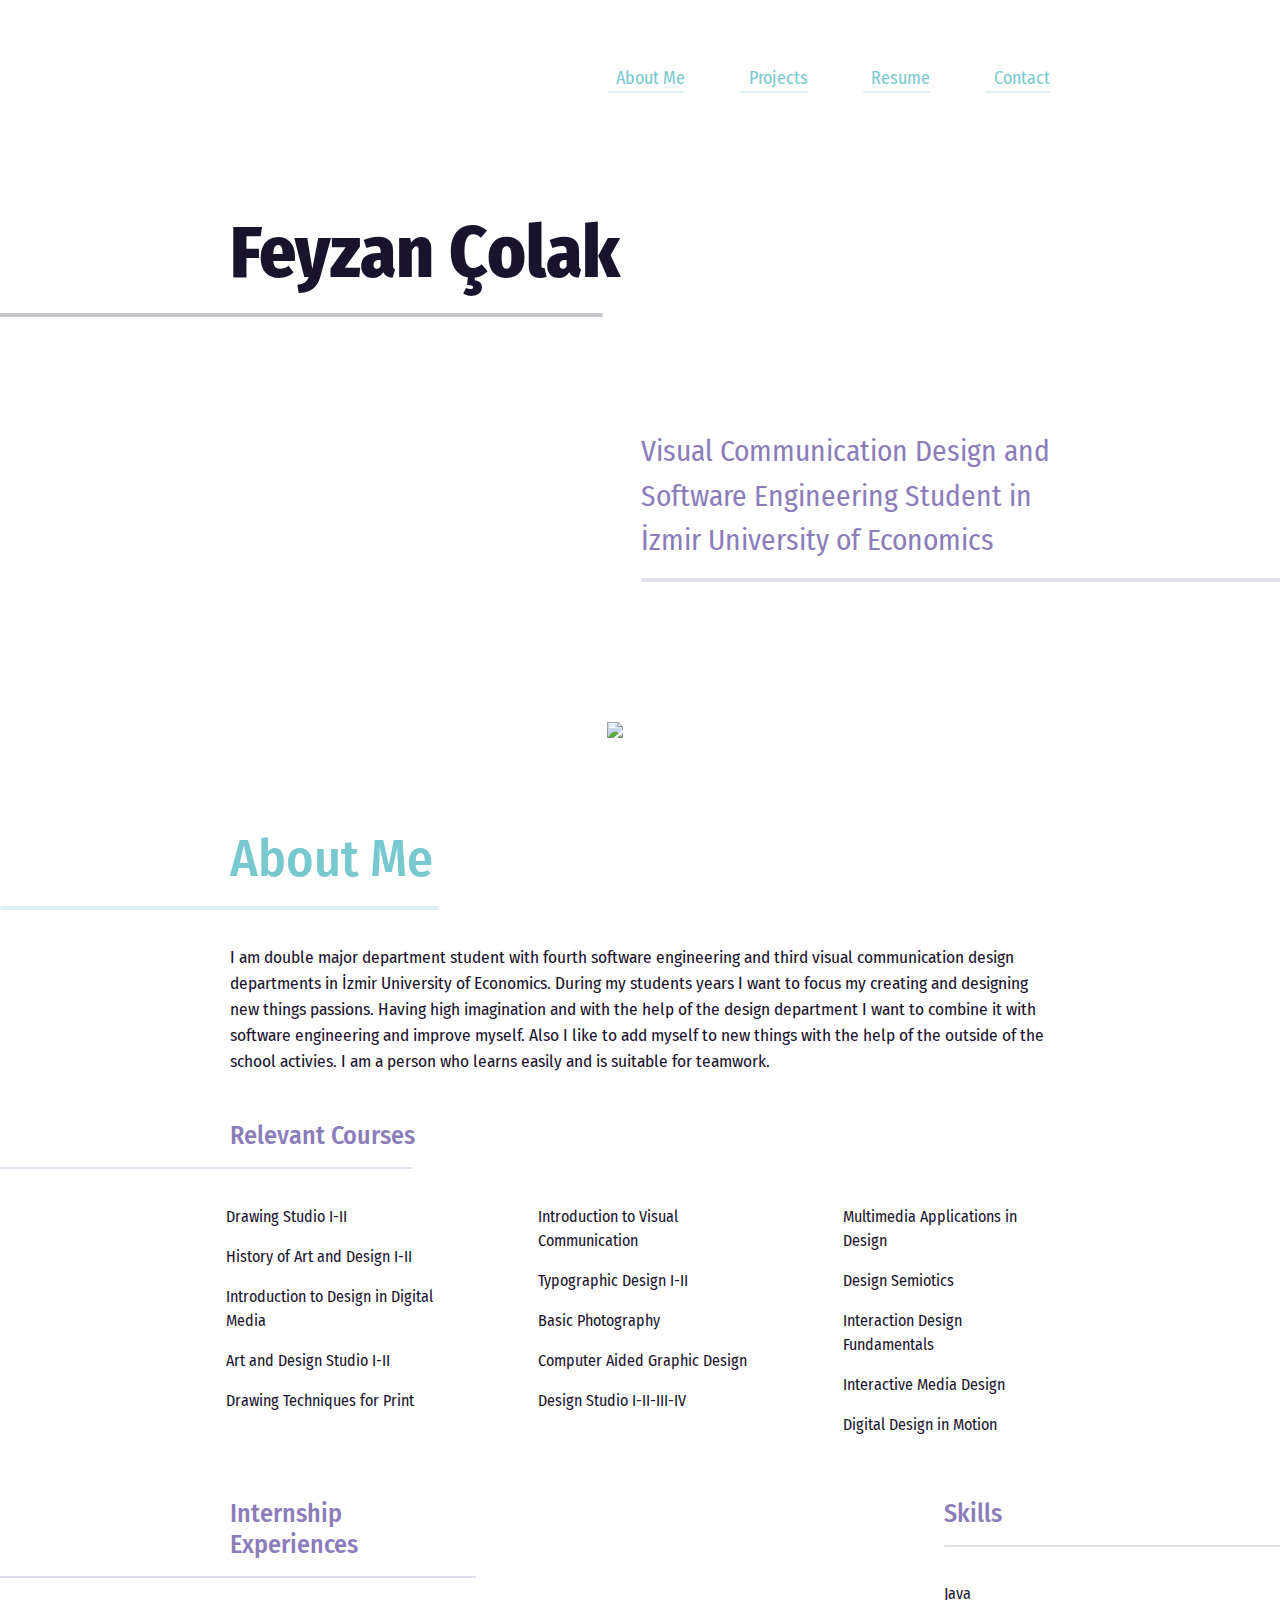
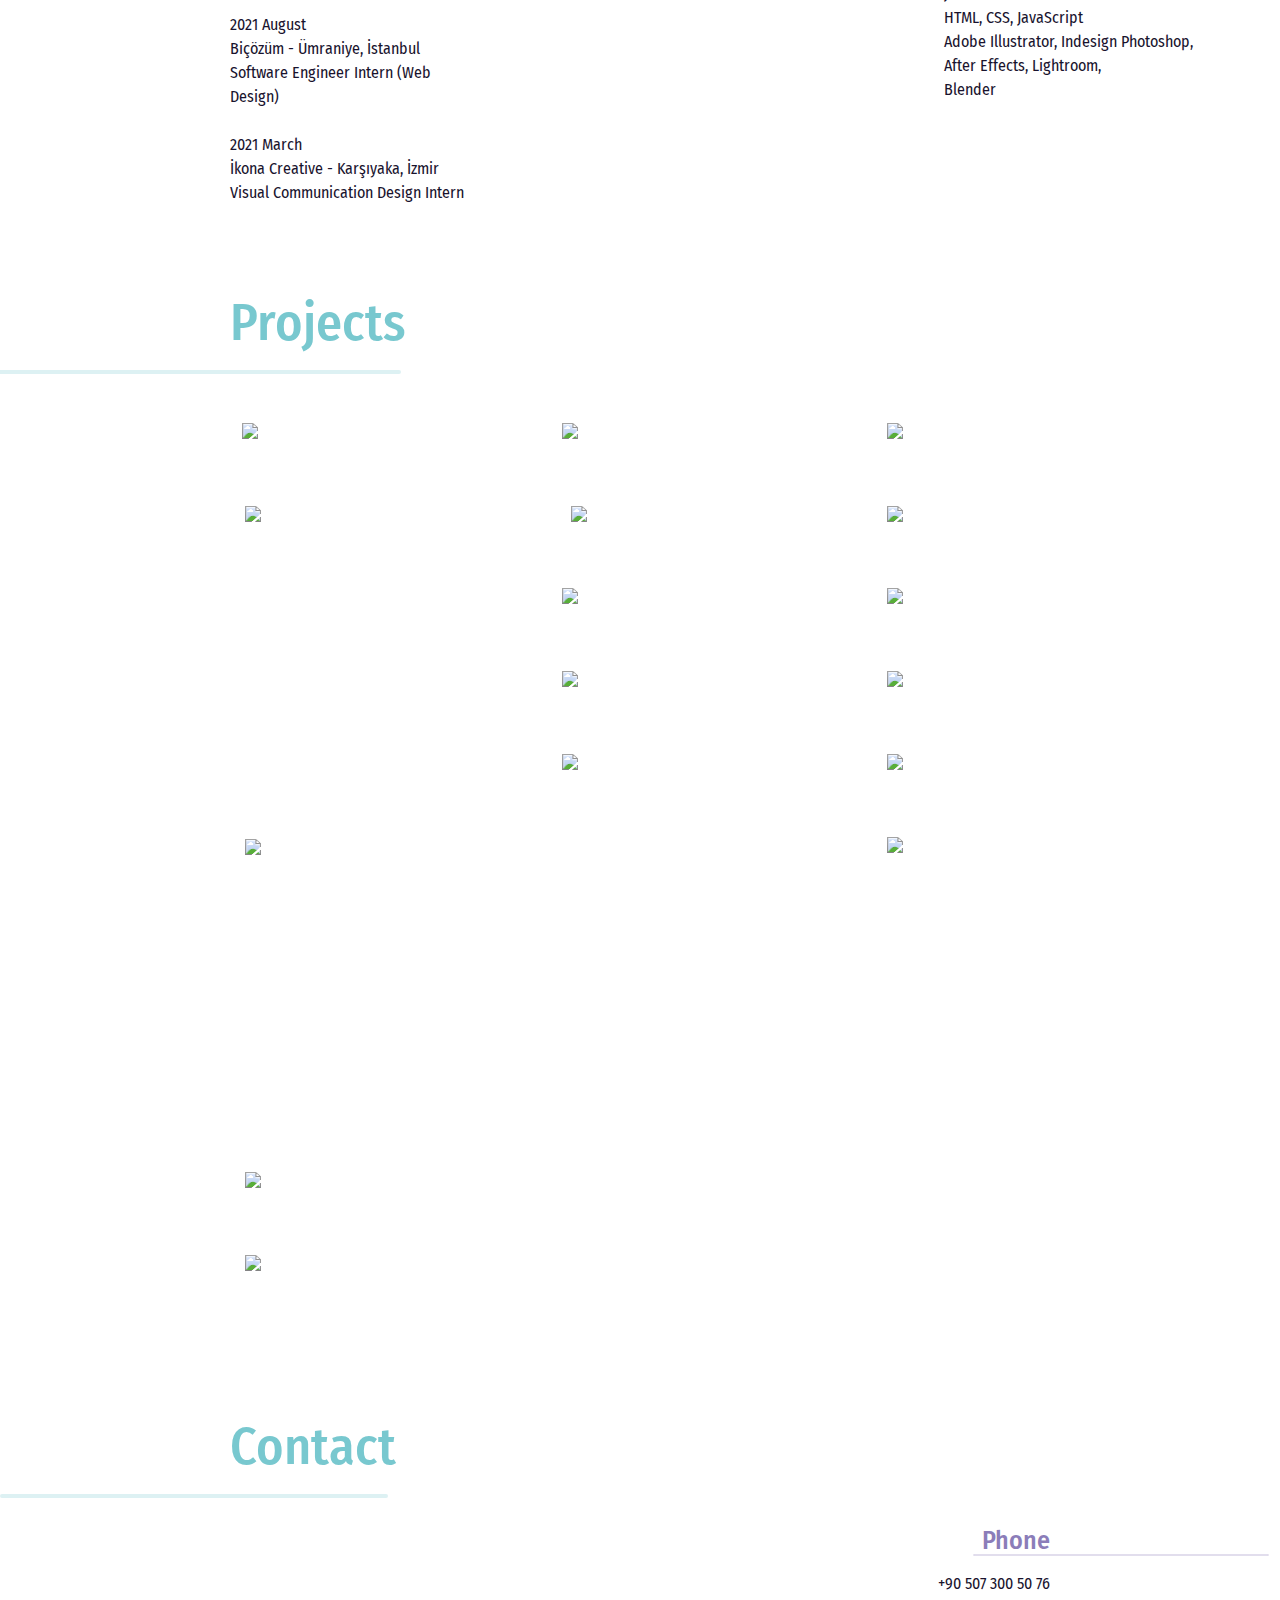
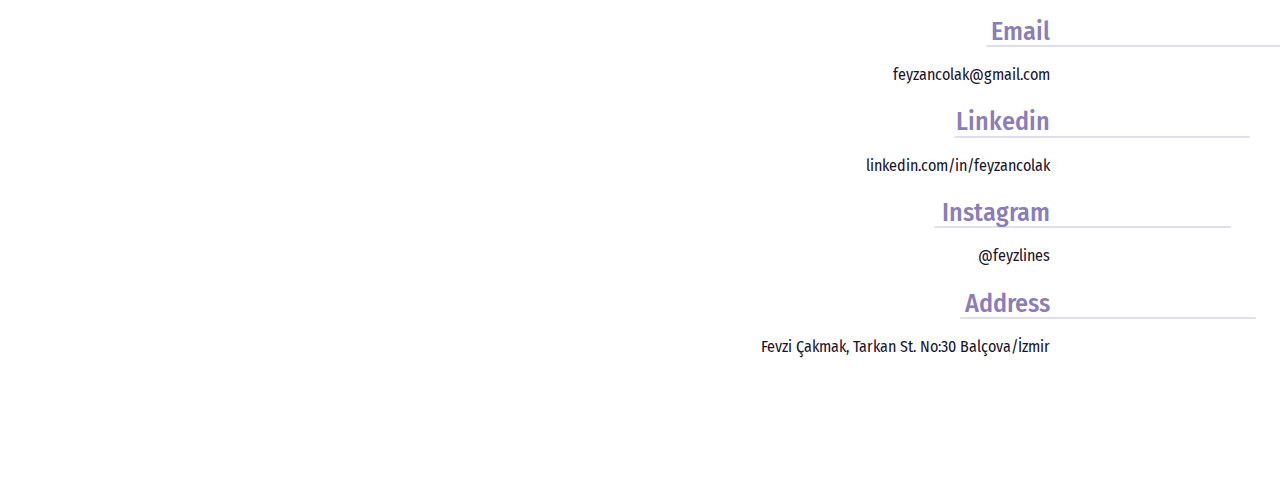
==== index.html @ c969e838 "Add files via upload" ====
<!DOCTYPE html>
<html lang="en">
<head>
    <meta charset="UTF-8">
    <meta http-equiv="X-UA-Compatible" content="IE=edge">
    <meta name="viewport" content="width=device-width, initial-scale=1.0">
    <link rel="preconnect" href="https://fonts.googleapis.com">
    <link rel="preconnect" href="https://fonts.gstatic.com" crossorigin>
    <link href="https://fonts.googleapis.com/css2?family=Fira+Sans+Condensed:wght@300&family=Fira+Sans:wght@400;500;700&display=swap" rel="stylesheet">
    <link rel="stylesheet" href="index.css">
    <script src="index.js"></script>
    <link rel="stylesheet" href="https://cdn.jsdelivr.net/npm/bootstrap@4.0.0/dist/css/bootstrap.min.css" integrity="sha384-Gn5384xqQ1aoWXA+058RXPxPg6fy4IWvTNh0E263XmFcJlSAwiGgFAW/dAiS6JXm" crossorigin="anonymous">
    <link href="https://cdn.jsdelivr.net/npm/bootstrap@5.1.3/dist/css/bootstrap.min.css" rel="stylesheet">
    <script src="https://cdn.jsdelivr.net/npm/bootstrap@5.1.3/dist/js/bootstrap.bundle.min.js"></script>
    <script src="https://code.jquery.com/jquery-3.2.1.slim.min.js" integrity="sha384-KJ3o2DKtIkvYIK3UENzmM7KCkRr/rE9/Qpg6aAZGJwFDMVNA/GpGFF93hXpG5KkN" crossorigin="anonymous"></script>
    <script script src="https://cdn.jsdelivr.net/npm/popper.js@1.12.9/dist/umd/popper.min.js" integrity="sha384-ApNbgh9B+Y1QKtv3Rn7W3mgPxhU9K/ScQsAP7hUibX39j7fakFPskvXusvfa0b4Q" crossorigin="anonymous"></script>
    <script src="https://cdn.jsdelivr.net/npm/bootstrap@4.0.0/dist/js/bootstrap.min.js" integrity="sha384-JZR6Spejh4U02d8jOt6vLEHfe/JQGiRRSQQxSfFWpi1MquVdAyjUar5+76PVCmYl" crossorigin="anonymous"></script>
    <title>Feyzan Çolak</title>
</head>
<body>
    <header>
        <div class="nav-menu" >
            <li>
                <ul class="nav-ul"><a href="#about">About Me <hr class="nav"></a></ul>
                <ul class="nav-ul"><a href="#projects">Projects <hr class="nav"></a></ul>
                <ul class="nav-ul"><a href="resume.html" target="blank">Resume <hr class="nav"></a></ul>
                <ul class="nav-ul"><a href="#contact">Contact <hr class="nav"></a></ul>
            </li>
        </div>
        <div style="padding-top: 16.12vmin;">
            <h2 class="isim">Feyzan Çolak</h2>
            <hr class="name-line">
        </div>
        <div style="float: right; padding-top: 10.75vmin;">
            <p class="yazi">Visual Communication Design and<br>
            Software Engineering Student in <br>
            İzmir University of Economics
            </p>
            <hr class="yazi-line">
        </div>
        <img class="ok"  src="images/ok.png">

    </header>
    <main style="margin-top: 10vmin;">
        <div id="about">
            <div>
                <h2 class="about">About Me</h2>
                <hr class="about-line">
                <p class="about-yazi">I am double major department student with fourth software engineering and third visual communication design departments in İzmir University of Economics. During my students years I want to focus my creating and designing new things passions. Having high imagination and with the help of the design department I want to combine it with software engineering and improve myself. Also I like to add myself to new things with the help of the outside of the school activies. I am a person who learns easily and is suitable for teamwork.</p>
            </div>
            <div style="margin-top: 5vmin;">
                <h3 class="rel">Relevant Courses</h3>
                <hr class="rel-line">
                <div class="rel-ders" style="margin-left: -4vmin;">
                    <div style="margin-right: 5vmin;">
                        
                            <ul class="ders">Drawing Studio I-II</ul>
                            <ul class="ders">History of Art and Design I-II</ul>
                            <ul class="ders">Introduction to Design in Digital Media</ul>
                            <ul class="ders">Art and Design Studio I-II</ul>
                            <ul class="ders">Drawing Techniques for Print</ul>
                        
                    </div>
                    <div style="margin-right: 5vmin;">
                        
                            <ul class="ders">Introduction to Visual Communication</ul>
                            <ul class="ders">Typographic Design I-II</ul>
                            <ul class="ders">Basic Photography</ul>
                            <ul class="ders">Computer Aided Graphic Design</ul>
                            <ul class="ders">Design Studio I-II-III-IV</ul>
                        
                    </div>
                    <div>
                        
                            <ul class="ders">Multimedia Applications in Design</ul>
                            <ul class="ders">Design Semiotics</ul>
                            <ul class="ders">Interaction Design Fundamentals</ul>
                            <ul class="ders">Interactive Media Design</ul>
                            <ul class="ders">Digital Design in Motion</ul>
                    </div>
                </div>
            </div>
            <div style="display: flex; margin-top: 5vmin;">
                <div>
                    <h3 class="intern">Internship Experiences</h3>
                    <hr class="intern-line">
                    <p class="intern-yazi">
                        2021 August<br>
                        Biçözüm - Ümraniye, İstanbul<br>
                        Software Engineer Intern (Web Design)
                        <br><br>
                        2021 March<br>
                        İkona Creative - Karşıyaka, İzmir<br>
                        Visual Communication Design Intern
                        
                    </p>
                </div>
                <div style="margin-left: 52vmin">
                    <h3 class="skill">Skills</h3>
                    <hr class="skill-line">
                    <p class="skill-yazi">
                      Java<br>
                      HTML, CSS, JavaScript<br>
                      Adobe Illustrator, Indesign Photoshop,<br>
                      After Effects, Lightroom,<br>
                      Blender
                    </p>
                </div>
            </div>
        </div>


        <h2 class="proje-baslik">Projects</h2>
        <hr class="proje-line">
        <div id="projects" class="projects">
            
            <div class="proje-column" style="margin-right: 3.125vmin">
                <div class="container mt-3" style="margin-left: -1vw;">
                    <button type="button" style="background-color: transparent; border: 0px transparent; width: 21.35vw; " class="btn btn-transparent" data-bs-toggle="modal" data-bs-target="#myModal">
                         <img src="images/falsecof.png" class="image" style="width: 21.35vw; height: auto; margin-bottom: 4.3vmin;">
                        <div class="middle">
                            <div class="text"><p style="text-decoration: none; color: #19132E;">False Confidence <br> Lyric Video</p></div>
                        </div>
                    </button>
                </div>
                <div class="modal fade" id="myModal">
                    <div class="modal-dialog modal-lg">
                      <div class="modal-content">
                  
                        <!-- Modal Header -->
                        <div class="modal-header" >
                          <h4 class="modal-title  modal-baslik">False Confidence Lyric Video</h4>
                          <button type="button" class="btn-close" data-bs-dismiss="modal"></button>
                        </div>
                  
                        <!-- Modal body -->
                        <div class="modal-body">
                            <video width="770px" controls>
                                <source src="images/falsecon.mp4" type="video/mp4">
                            </video>
                        </div>
                        <div>
                            <p style="margin-left:2.37;" class="modal-yazi">
                                The lyric video of False Confidence from Noah Kahan. The video was created by using <br>Adobe After Effects in the scope of lesson Interactive Media Design.
                            </p>
                        </div>
                  
                  
                      </div>
                    </div>
                </div>

                <div class="container mt-3" style="margin-left: -1vmin;">
                    <button type="button" style="background-color: transparent; border: 0px transparent; width: 21.35vw; " class="btn btn-transparent" data-bs-toggle="modal" data-bs-target="#myModal2">
                         <img src="images/ti.jpg" class="image" style="width: 21.35vw; height: auto; margin-bottom: 4.3vmin;">
                        <div class="middle">
                            <div class="text"><p style="text-decoration: none; color: #19132E;">T&I Website</p></div>
                        </div>
                    </button>
                </div>
                <div class="modal fade" id="myModal2">
                    <div class="modal-dialog modal-lg">
                      <div class="modal-content">
                  
                        <!-- Modal Header -->
                        <div class="modal-header">
                          <h4 class="modal-title modal-baslik">T&I (Translation and Interpretation System) Website</h4>
                          <button type="button" class="btn-close" data-bs-dismiss="modal"></button>
                        </div>
                  
                        <!-- Modal body -->
                        <div class="modal-body" >
                            <div id="carouselExampleIndicators" class="carousel slide" data-ride="carousel">
                                <ol class="carousel-indicators">
                                  <li data-target="#carouselExampleIndicators" data-slide-to="0" class="active"></li>
                                  <li data-target="#carouselExampleIndicators" data-slide-to="1"></li>
                                  <li data-target="#carouselExampleIndicators" data-slide-to="2"></li>
                                </ol>
                                <div class="carousel-inner">
                                  <div class="carousel-item active">
                                    <img class="d-block w-100" src="images/ti.jpg" alt="First slide">
                                  </div>
                                  <div class="carousel-item">
                                    <img class="d-block w-100" src="images/join ekranı.png" alt="Second slide">
                                  </div>
                                  <div class="carousel-item">
                                    <img class="d-block w-100" src="images/login ekranı.png" alt="Third slide">
                                  </div>
                                </div>
                                <a class="carousel-control-prev" href="#carouselExampleIndicators" role="button" data-slide="prev">
                                  <span class="carousel-control-prev-icon" aria-hidden="true"></span>
                                  <span class="sr-only">Previous</span>
                                </a>
                                <a class="carousel-control-next" href="#carouselExampleIndicators" role="button" data-slide="next">
                                  <span class="carousel-control-next-icon" aria-hidden="true"></span>
                                  <span class="sr-only">Next</span>
                                </a>
                            </div>
                            <div style=" margin-left: 0.26vmin; margin-top: 1.6vmin;">
                                <p  class="modal-yazi">
                                    This is a website for translation and interpretation system T&I. This website is created by<br> using HTML, CSS and Javascript in the scope of engineering project. Illustrations and <br>design were created in Adobe Illustator beforehand. 
                                    You can go to website by clicking the url: <a target="blank" href="https://feyzancolak99.github.io/t-i/">https://feyzancolak99.github.io/t-i/</a>
                                </p>
                            </div>
                        </div>
                        
                  
                  
                      </div>
                    </div>
                </div>

                <div class="container mt-3" style="margin-left: -1vmin;">
                    <button type="button" style="background-color: transparent; border: 0px transparent; width: 21.35vw; height: 63.11vh;" class="btn btn-transparent" data-bs-toggle="modal" data-bs-target="#myModal3">
                        <img src="images/draw1 final.jpg" class="image" style="width: 21.35vw; height: auto; margin-bottom: 4.3vmin;">
                        <div class="middle">
                            <div class="text"><p style="text-decoration: none; color: #19132E;">FeyzLines</p></div>
                        </div>
                    </button>
                </div>
                <!-- The Modal -->
                <div class="modal fade" id="myModal3">
                    <div class="modal-dialog modal-lg">
                        <div class="modal-content">
  
                        <!-- Modal Header -->
                        <div class="modal-header">
                            <h4 class="modal-title modal-baslik">My Personal Drawings</h4>
                            <button type="button" class="btn-close" data-bs-dismiss="modal"></button>
                        </div>
  
                        <!-- Modal body -->
                        <div class="modal-body" >
                            <div id="carouselExampleIndicators2" class="carousel slide" data-ride="carousel">
                                <ol class="carousel-indicators">
                                  <li data-target="#carouselExampleIndicators2" data-slide-to="0" class="active"></li>
                                  <li data-target="#carouselExampleIndicators2" data-slide-to="1"></li>
                                  <li data-target="#carouselExampleIndicators2" data-slide-to="2"></li>
                                  <li data-target="#carouselExampleIndicators2" data-slide-to="3"></li>
                                  <li data-target="#carouselExampleIndicators2" data-slide-to="4"></li>
                                  <li data-target="#carouselExampleIndicators2" data-slide-to="5"></li>
                                  <li data-target="#carouselExampleIndicators2" data-slide-to="6"></li>
                                  <li data-target="#carouselExampleIndicators2" data-slide-to="7"></li>
                                  <li data-target="#carouselExampleIndicators2" data-slide-to="8"></li>
                                  <li data-target="#carouselExampleIndicators2" data-slide-to="9"></li>
                                  <li data-target="#carouselExampleIndicators2" data-slide-to="10"></li>
                                  <li data-target="#carouselExampleIndicators2" data-slide-to="11"></li>
                                  <li data-target="#carouselExampleIndicators2" data-slide-to="12"></li>
                                  <li data-target="#carouselExampleIndicators2" data-slide-to="13"></li>
                                  <li data-target="#carouselExampleIndicators2" data-slide-to="14"></li>
                                </ol>
                                <div class="carousel-inner">
                                  <div class="carousel-item active">
                                    <img class="d-block w-100" src="images/feyzlines/draw1 final.jpg" alt="First slide">
                                  </div>
                                  <div class="carousel-item">
                                    <img class="d-block w-100" src="images/feyzlines/draw3.jpg" alt="Second slide">
                                  </div>
                                  <div class="carousel-item">
                                    <img class="d-block w-100" src="images/feyzlines/draw4.jpg" alt="Third slide">
                                  </div>
                                  <div class="carousel-item">
                                    <img class="d-block w-100" src="images/feyzlines/draw5.jpg" alt="Third slide">
                                  </div>
                                  <div class="carousel-item">
                                    <img class="d-block w-100" src="images/feyzlines/draw7.jpg" alt="Third slide">
                                  </div>
                                  <div class="carousel-item">
                                    <img class="d-block w-100" src="images/feyzlines/draw8.jpg" alt="Third slide">
                                  </div>
                                  <div class="carousel-item">
                                    <img class="d-block w-100" src="imagesfeyzlines//draw9.jpg" alt="Third slide">
                                  </div>
                                  <div class="carousel-item">
                                    <img class="d-block w-100" src="images/feyzlines/draw10 2.jpg" alt="Third slide">
                                  </div>
                                  <div class="carousel-item">
                                    <img class="d-block w-100" src="images/feyzlines/draw11 with lines.jpg" alt="Third slide">
                                  </div>
                                  <div class="carousel-item">
                                    <img class="d-block w-100" src="images/feyzlines/draw13.jpg" alt="Third slide">
                                  </div>
                                  <div class="carousel-item">
                                    <img class="d-block w-100" src="images/feyzlines/draw14.jpg" alt="Third slide">
                                  </div>
                                  <div class="carousel-item">
                                    <img class="d-block w-100" src="images/feyzlines/draw16 without lines.jpg" alt="Third slide">
                                  </div>
                                  <div class="carousel-item">
                                    <img class="d-block w-100" src="images/feyzlines/draw18 without lines.jpg" alt="Third slide">
                                  </div>
                                  <div class="carousel-item">
                                    <img class="d-block w-100" src="images/feyzlines/draw19.jpg" alt="Third slide">
                                  </div>
                                  <div class="carousel-item">
                                    <img class="d-block w-100" src="images/feyzlines/draw20.jpg" alt="Third slide">
                                  </div>
                                </div>
                                <a class="carousel-control-prev" href="#carouselExampleIndicators2" role="button" data-slide="prev">
                                  <span class="carousel-control-prev-icon" aria-hidden="true"></span>
                                  <span class="sr-only">Previous</span>
                                </a>
                                <a class="carousel-control-next" href="#carouselExampleIndicators2" role="button" data-slide="next">
                                  <span class="carousel-control-next-icon" aria-hidden="true"></span>
                                  <span class="sr-only">Next</span>
                                </a>
                            </div>
                            <div style="margin-left: 0.25vmin; margin-top:1.6vmin;" >
                                <p class="modal-yazi">Personal drawings that were shared on the instagram account <a href="https://www.instagram.com/feyzlines/" target="blank"> @feyzlines</a><br></p>
                            </div>
                        </div>
                    </div>
                </div>
                </div>

                <div class="container mt-3" style="margin-left: -1vmin;">
                    <button type="button" style="background-color: transparent; border: 0px transparent; width: 21.35vw; " class="btn btn-transparent" data-bs-toggle="modal" data-bs-target="#myModal4">
                         <img src="images/kedülerim.png" class="image" style="width: 21.35vw; height: auto; margin-bottom: 4.3vmin;">
                        <div class="middle">
                            <div class="text"><p style="text-decoration: none; color: #19132E;">Adventures of <br> Cats</p></div>
                        </div>
                    </button>
                </div>
                <div class="modal fade" id="myModal4">
                    <div class="modal-dialog modal-lg">
                      <div class="modal-content">
                  
                        <!-- Modal Header -->
                        <div class="modal-header" >
                          <h4 class="modal-title  modal-baslik">Adventures of Cats</h4>
                          <button type="button" class="btn-close" data-bs-dismiss="modal"></button>
                        </div>
                  
                        <!-- Modal body -->
                        <div class="modal-body">
                            <video width="770px" controls>
                                <source src="images/adventures.mp4" type="video/mp4">
                            </video>
                        </div>
                        <div>
                            <p style="margin-left: 1.15vmin;" class="modal-yazi">
                                This is a video that describes the adventures of my cats. The video was made by using <br>Adobe After Effects in the scope of lesson Multimedia Applications in Design.
                                Green screen <br>applicatios were used while creating this video.
                            </p>
                        </div>
                  
                  
                      </div>
                    </div>
                </div>
                <div class="container mt-3" style="margin-left: -1vmin;">
                    <button type="button" style="background-color: transparent; border: 0px transparent; width: 21.35px; " class="btn btn-transparent" data-bs-toggle="modal" data-bs-target="#myModal5">
                         <img src="images/diaryof.jpg" class="image" style="width: 21.35vw; height: auto; margin-bottom: 4.3vmin;">
                        <div class="middle">
                            <div class="text"><p style="text-decoration: none; color: #19132E;">Diary of a Madman <br> Book Cover</p></div>
                        </div>
                    </button>
                </div>
                <div class="modal fade" id="myModal5">
                    <div class="modal-dialog modal-lg">
                      <div class="modal-content">
                  
                        <!-- Modal Header -->
                        <div class="modal-header" >
                          <h4 class="modal-title  modal-baslik">Diary of a Madman Book Cover</h4>
                          <button type="button" class="btn-close" data-bs-dismiss="modal"></button>
                        </div>
                  
                        <!-- Modal body -->
                        <div class="modal-body">
                            <img src="images/diaryof.jpg" style="width: 40.1vw;"> 
                        </div>
                        <div>
                            <p style="margin-left: 1.15vmin;" class="modal-yazi">
                                The book cover of a Diary of a Madman by Nikolay Gogol. Illustrations were made with using<br> Adobe Illustrator. Book cover project was made in the scope of Design Studio I.
                            </p>
                        </div>
                  
                  
                      </div>
                    </div>
                </div>
            </div>
            <div class="proje-column" style="margin-right: 3.125vmin">
                <div class="container mt-3" style="margin-left: -1vmin;">
                    <button type="button" style="background-color: transparent; border: 0px transparent; width: 21.35vw; " class="btn btn-transparent" data-bs-toggle="modal" data-bs-target="#myModal6">
                         <img src="images/arka.png" class="image" style="width: 21.35vw; height: auto; margin-bottom: 4.3vmin;">
                        <div class="middle">
                            <div class="text"><p style="text-decoration: none; color: #19132E;">Healthy Desserts <br> Brochure</p></div>
                        </div>
                    </button>
                </div>
                <div class="modal fade" id="myModal6">
                    <div class="modal-dialog modal-lg">
                      <div class="modal-content">
                  
                        <!-- Modal Header -->
                        <div class="modal-header">
                          <h4 class="modal-title modal-baslik">Healthy Desserts Brochure</h4>
                          <button type="button" class="btn-close" data-bs-dismiss="modal"></button>
                        </div>
                  
                        <!-- Modal body -->
                        <div class="modal-body" >
                            <div id="carouselExampleIndicators3" class="carousel slide" data-ride="carousel">
                                <ol class="carousel-indicators">
                                  <li data-target="#carouselExampleIndicators3" data-slide-to="0" class="active"></li>
                                  <li data-target="#carouselExampleIndicators3" data-slide-to="1"></li>
                                </ol>
                                <div class="carousel-inner">
                                  <div class="carousel-item active">
                                    <img class="d-block w-100" src="images/arka.png" alt="First slide">
                                  </div>
                                  <div class="carousel-item">
                                    <img class="d-block w-100" src="images/iç.png" alt="Second slide">
                                  </div>
                                </div>
                                <a class="carousel-control-prev" href="#carouselExampleIndicators3" role="button" data-slide="prev">
                                  <span class="carousel-control-prev-icon" aria-hidden="true"></span>
                                  <span class="sr-only">Previous</span>
                                </a>
                                <a class="carousel-control-next" href="#carouselExampleIndicators3" role="button" data-slide="next">
                                  <span class="carousel-control-next-icon" aria-hidden="true"></span>
                                  <span class="sr-only">Next</span>
                                </a>
                            </div>
                            <div style=" margin-left: 0.126vmin; margin-top: 1.6vmin;">
                                <p  class="modal-yazi">
                                    This is a website for translation and interpretation system T&I. This website is created by<br> using HTML, CSS and Javascript in the scope of engineering project. Illustrations and <br>design were created in Adobe Illustator beforehand. 
                                </p>
                            </div>
                        </div>
                      </div>
                    </div>
                </div>

                <div class="container mt-3" style="margin-left: -1vimn;">
                    <button type="button" style="background-color: transparent; border: 0px transparent; width: 21.35vw; " class="btn btn-transparent" data-bs-toggle="modal" data-bs-target="#myModal7">
                         <img src="images/tazeden.png" class="image" style="width: 21.35vw; height: auto; margin-bottom: 4.3vmin;">
                        <div class="middle">
                            <div class="text"><p style="text-decoration: none; color: #19132E;">Tazeden <br> Logo and Product <br> Design</p></div>
                        </div>
                    </button>
                </div>
                <div class="modal fade" id="myModal7">
                    <div class="modal-dialog modal-lg">
                      <div class="modal-content">
                  
                        <!-- Modal Header -->
                        <div class="modal-header">
                          <h4 class="modal-title modal-baslik">Tazeden Logo and Package Design</h4>
                          <button type="button" class="btn-close" data-bs-dismiss="modal"></button>
                        </div>
                  
                        <!-- Modal body -->
                        <div class="modal-body" >
                            <div id="carouselExampleIndicators4" class="carousel slide" data-ride="carousel">
                                <ol class="carousel-indicators">
                                  <li data-target="#carouselExampleIndicators4" data-slide-to="0" class="active"></li>
                                  <li data-target="#carouselExampleIndicators4" data-slide-to="1"></li>
                                  <li data-target="#carouselExampleIndicators4" data-slide-to="2"></li>
                                  <li data-target="#carouselExampleIndicators4" data-slide-to="3"></li>
                                  <li data-target="#carouselExampleIndicators4" data-slide-to="4"></li>
                                  <li data-target="#carouselExampleIndicators4" data-slide-to="5"></li>
                                  <li data-target="#carouselExampleIndicators4" data-slide-to="6"></li>
                                  <li data-target="#carouselExampleIndicators4" data-slide-to="7"></li>
                                  <li data-target="#carouselExampleIndicators4" data-slide-to="8"></li>
                                </ol>
                                <div class="carousel-inner">
                                  <div class="carousel-item active">
                                    <img class="d-block w-100" src="images/tazeden.png" alt="First slide">
                                  </div>
                                  <div class="carousel-item">
                                    <img class="d-block w-100" src="images/bal1.png" alt="Second slide">
                                  </div>
                                  <div class="carousel-item">
                                    <img class="d-block w-100" src="images/bal2.png" alt="Second slide">
                                  </div>
                                  <div class="carousel-item">
                                    <img class="d-block w-100" src="images/recel1.png" alt="Second slide">
                                  </div>
                                  <div class="carousel-item">
                                    <img class="d-block w-100" src="images/recel2.png" alt="Second slide">
                                  </div>
                                  <div class="carousel-item">
                                    <img class="d-block w-100" src="images/recel3.png" alt="Second slide">
                                  </div>
                                  <div class="carousel-item">
                                    <img class="d-block w-100" src="images/recel4.png" alt="Second slide">
                                  </div>
                                  <div class="carousel-item">
                                    <img class="d-block w-100" src="images/recel5.png" alt="Second slide">
                                  </div>
                                  <div class="carousel-item">
                                    <img class="d-block w-100" src="images/recel6.png" alt="Second slide">
                                  </div>
                                </div>
                                <a class="carousel-control-prev" href="#carouselExampleIndicators4" role="button" data-slide="prev">
                                  <span class="carousel-control-prev-icon" aria-hidden="true"></span>
                                  <span class="sr-only">Previous</span>
                                </a>
                                <a class="carousel-control-next" href="#carouselExampleIndicators4" role="button" data-slide="next">
                                  <span class="carousel-control-next-icon" aria-hidden="true"></span>
                                  <span class="sr-only">Next</span>
                                </a>
                            </div>
                            <div style=" margin-left: 0.126vmin; margin-top: 1.6vmin;">
                                <p  class="modal-yazi">
                                    Tazeden is a brand that sells natural products like honey, jam and olive oil. For this project <br>new logo and packages for Tazeden were designed in the scope of Design Studio II. 
                                </p>
                            </div>
                        </div>
                      </div>
                    </div>
                </div>

                <div class="container mt-3" style="margin-left: -1vmin;">
                    <button type="button" style="background-color: transparent; border: 0px transparent; width: 21.35vw; " class="btn btn-transparent" data-bs-toggle="modal" data-bs-target="#myModal8">
                         <img src="images/kediler yoldadır.png" class="image" style="width: 21.35vw; height: auto; margin-bottom: 4.3vmin;">
                        <div class="middle">
                            <div class="text"><p style="text-decoration: none; color: #19132E;">Cats on the Way <br> Video</p></div>
                        </div>
                    </button>
                </div>
                <div class="modal fade" id="myModal8">
                    <div class="modal-dialog modal-lg">
                      <div class="modal-content">
                  
                        <!-- Modal Header -->
                        <div class="modal-header" >
                          <h4 class="modal-title  modal-baslik">Cats on the Way Video</h4>
                          <button type="button" class="btn-close" data-bs-dismiss="modal"></button>
                        </div>
                  
                        <!-- Modal body -->
                        <div class="modal-body">
                            <video width="770px" controls>
                                <source src="images/yoldakedüler.mp4" type="video/mp4">
                            </video>
                        </div>
                        <div>
                            <p style="margin-left: 1.15vmin;" class="modal-yazi">
                                The video was created by using Adobe After Effects in the scope of lesson Multimedia Applications in Design.
                            </p>
                        </div>
                      </div>
                    </div>
                </div>
                
                <div class="container mt-3" style="margin-left: -1vmin;">
                    <button type="button" style="background-color: transparent; border: 0px transparent; width: 21.35vw; " class="btn btn-transparent" data-bs-toggle="modal" data-bs-target="#myModal9">
                         <img src="images/downbylaw-8.png" class="image" style="width: 21.35vw; height: auto; margin-bottom: 4.3vmin;">
                        <div class="middle">
                            <div class="text"><p style="text-decoration: none; color: #19132E;">Down By Law <br> Movie Poster</p></div>
                        </div>
                    </button>
                </div>
                <div class="modal fade" id="myModal9">
                    <div class="modal-dialog modal-lg">
                      <div class="modal-content">
                  
                        <!-- Modal Header -->
                        <div class="modal-header" >
                          <h4 class="modal-title  modal-baslik">Down By Law Movie Poster</h4>
                          <button type="button" class="btn-close" data-bs-dismiss="modal"></button>
                        </div>
                  
                        <!-- Modal body -->
                        <div class="modal-body">
                            <img src="images/downbylaw-8.png" style="width: 40.1vw; height: auto;">
                        </div>
                        <div>
                            <p style="margin-left: 1.15vmin;" class="modal-yazi">
                                The movie poster of Down By Law by Jim Jarmusch. The poster was created with using Adobe Illustrator in the scope of Design Studio II.
                            </p>
                        </div>
                      </div>
                    </div>
                </div>

                <div class="container mt-3" style="margin-left: -1vmin;">
                    <button type="button" style="background-color: transparent; border: 0px transparent; width: 21.35vw; " class="btn btn-transparent" data-bs-toggle="modal" data-bs-target="#myModal10">
                         <img src="images/cat-dikey-poster.jpg" class="image" style="width: 21.35vw; height: auto; margin-bottom: 4.3vmin;">
                        <div class="middle">
                            <div class="text"><p style="text-decoration: none; color: #19132E;">Cat Poster</p></div>
                        </div>
                    </button>
                </div>
                <div class="modal fade" id="myModal10">
                    <div class="modal-dialog modal-lg">
                      <div class="modal-content">
                  
                        <!-- Modal Header -->
                        <div class="modal-header">
                          <h4 class="modal-title modal-baslik">Dictionary Project - Cat Word</h4>
                          <button type="button" class="btn-close" data-bs-dismiss="modal"></button>
                        </div>
                  
                        <!-- Modal body -->
                        <div class="modal-body" >
                            <div id="carouselExampleIndicators5" class="carousel slide" data-ride="carousel">
                                <ol class="carousel-indicators">
                                  <li data-target="#carouselExampleIndicators5" data-slide-to="0" class="active"></li>
                                  <li data-target="#carouselExampleIndicators5" data-slide-to="1"></li>
                                  <li data-target="#carouselExampleIndicators5" data-slide-to="2"></li>
                                  <li data-target="#carouselExampleIndicators5" data-slide-to="3"></li>
                                </ol>
                                <div class="carousel-inner">
                                  <div class="carousel-item active">
                                    <img class="d-block w-100" src="images/cat-exp.jpg" alt="First slide">
                                  </div>
                                  <div class="carousel-item">
                                    <img class="d-block w-100" src="images/c-harf.jpg" alt="Second slide">
                                  </div>
                                  <div class="carousel-item">
                                    <img class="d-block w-100" src="images/cat-dikey-poster.jpg" alt="Second slide">
                                  </div>
                                  <div class="carousel-item">
                                    <video width="40.1vw" controls>
                                        <source src="images/catvideo.mp4" type="video/mp4">
                                    </video>
                                  </div>
                                </div>
                                <a class="carousel-control-prev" href="#carouselExampleIndicators5" role="button" data-slide="prev">
                                  <span class="carousel-control-prev-icon" aria-hidden="true"></span>
                                  <span class="sr-only">Previous</span>
                                </a>
                                <a class="carousel-control-next" href="#carouselExampleIndicators5" role="button" data-slide="next">
                                  <span class="carousel-control-next-icon" aria-hidden="true"></span>
                                  <span class="sr-only">Next</span>
                                </a>
                            </div>
                            <div style=" margin-left: 0.126vmin; margin-top: 1.6vmin;">
                                <p  class="modal-yazi">
                                    This is a four part project that includes; choosing a word that has a special meaning for you in the pandemic time, create a design by using the first letter of the word,
                                    create typographic poster with the word and the explanation, create motion graphic for the typographic poster. First three parts were created with using Adobe Illustrator and 
                                    the motion graphic was created with using Adobe After Effects.
                                </p>
                            </div>
                        </div>
                      </div>
                    </div>
                </div>

            </div>
            <div class="proje-column">

              <div class="container mt-3" style="margin-left: -1vmin;">
                <button type="button" style="background-color: transparent; border: 0px transparent; width: 21.35vw " class="btn btn-transparent" data-bs-toggle="modal" data-bs-target="#myModal12">
                     <img src="images/XIII/giris.png" class="image" style="width: 21.35vw; height: auto; margin-bottom: 4.3vmin;">
                    <div class="middle">
                        <div class="text"><p style="text-decoration: none; color: #19132E;">It's Just  <br> Thirteen</p></div>
                    </div>
                </button>
            </div>
            <div class="modal fade" id="myModal12">
                <div class="modal-dialog modal-lg">
                  <div class="modal-content">
              
                    <!-- Modal Header -->
                    <div class="modal-header">
                      <h4 class="modal-title modal-baslik">It's Just Thirteen Website UI</h4>
                      <button type="button" class="btn-close" data-bs-dismiss="modal"></button>
                    </div>
              
                    <!-- Modal body -->
                    <div class="modal-body" >
                        <div id="carouselExampleIndicators6" class="carousel slide" data-ride="carousel">
                            <ol class="carousel-indicators">
                              <li data-target="#carouselExampleIndicators6" data-slide-to="0" class="active"></li>
                              <li data-target="#carouselExampleIndicators6" data-slide-to="1"></li>
                              <li data-target="#carouselExampleIndicators6" data-slide-to="2"></li>
                              <li data-target="#carouselExampleIndicators6" data-slide-to="3"></li>
                              <li data-target="#carouselExampleIndicators6" data-slide-to="4"></li>
                              <li data-target="#carouselExampleIndicators6" data-slide-to="5"></li>
                              <li data-target="#carouselExampleIndicators6" data-slide-to="6"></li>
                              <li data-target="#carouselExampleIndicators6" data-slide-to="7"></li>
                            </ol>
                            <div class="carousel-inner">
                              <div class="carousel-item active">
                                <img class="d-block w-100" src="images/XIII/giris.png" alt="First slide">
                              </div>
                              <div class="carousel-item">
                                <img class="d-block w-100" src="images/XIII/birincisayfa.png" alt="Second slide">
                              </div>
                              <div class="carousel-item">
                                <img class="d-block w-100" src="images/XIII/hover.png" alt="Second slide">
                              </div>
                              <div class="carousel-item">
                                <img class="d-block w-100" src="images/XIII/watched.png" alt="Second slide">
                              </div>
                              <div class="carousel-item">
                                <img class="d-block w-100" src="images/XIII/allwatched.png" alt="Second slide">
                              </div>
                              <div class="carousel-item">
                                <img class="d-block w-100" src="images/XIII/end.png" alt="Second slide">
                              </div>
                              <div class="carousel-item">
                                <video width="770px" controls>
                                    <source src="images/XIII/coperos.mp4" type="video/mp4">
                                </video>
                              </div>
                              <div class="carousel-item">
                                <video width="770px" controls>
                                    <source src="images/XIII/aztecs.mp4" type="video/mp4">
                                </video>
                              </div>

                            
                            </div>
                            <a class="carousel-control-prev" href="#carouselExampleIndicators6" role="button" data-slide="prev">
                              <span class="carousel-control-prev-icon" aria-hidden="true"></span>
                              <span class="sr-only">Previous</span>
                            </a>
                            <a class="carousel-control-next" href="#carouselExampleIndicators6" role="button" data-slide="next">
                              <span class="carousel-control-next-icon" aria-hidden="true"></span>
                              <span class="sr-only">Next</span>
                            </a>
                        </div>
                        <div style=" margin-left: 0.126vmin; margin-top: 1.66vmin;">
                            <p  class="modal-yazi">
                                This is a website UI design about making thirteen neither lucky nor unlucky instead of having a bias of 
                                thirteen is an unlucky number. This pages will be converted to real website soon. Meanings of the pages: <br>
                                1. Landing page. With scroll it goes the second page.<br>
                                2. Main page. Each piece will be clickable and after you click there will be a related video about thirteen.<br>
                                3. This is the example hover statement of one of the piece. <br>
                                4. Watched pieces will be shown like this. So that the user able to understand which parts are watched. <br>
                                5. After all the pieces are watched. At this moment also thirteen will be clickable unlike before. <br>
                                6. The page after clicked the thirteen and the end.<br>
                                7. Video that shows the information about the meaning of thirteen for Coperos (culture in Brazil).<br>
                                8. Video that shows the information about the meaning of thirteen for Aztecs.
                            </p>
                        </div>
                    </div>
                  </div>
                </div>
            </div>







                <div class="container mt-3" style="margin-left: -1vmin;">
                    <button type="button" style="background-color: transparent; border: 0px transparent; width: 21.35vw; " class="btn btn-transparent" data-bs-toggle="modal" data-bs-target="#myModal11">
                         <img src="images/rainingbikes.png" class="image" style="width: 21.35vw; height: auto; margin-bottom: 4.3vmin;">
                        <div class="middle">
                            <div class="text"><p style="text-decoration: none; color: #19132E;">Raining Bikes<br> Website</p></div>
                        </div>
                    </button>
                </div>
                <div class="modal fade" id="myModal11">
                    <div class="modal-dialog modal-lg">
                      <div class="modal-content">
                  
                        <!-- Modal Header -->
                        <div class="modal-header" >
                          <h4 class="modal-title  modal-baslik">Raining Bikes Website</h4>
                          <button type="button" class="btn-close" data-bs-dismiss="modal"></button>
                        </div>
                  
                        <!-- Modal body -->
                        <div class="modal-body">
                            <img src="images/rainingbikes.png" style="width: 40.1vw; height: auto;">
                        </div>
                        <div>
                            <p style="margin-left: 1.15vmin;" class="modal-yazi">
                                This is a website that is created in the scope of Design Studio III. After going to Konak-İzmir and making observation of non-human objects, one of the non-human objects was 
                                chose which is bikes. According to the relation between bikes and the bike roads in the Konak a story and its website were created. HTML, CSS and JavaScript were used. 
                                You can go to website by clicking the url: <a target="blank" href="https://feyzancolak99.github.io/rainy_bikes/">https://feyzancolak99.github.io/rainy_bikes/</a>
                            </p>
                        </div>
                      </div>
                    </div>
                </div>
                
                <div class="container mt-3" style="margin-left: -1vmin;">
                    <button type="button" style="background-color: transparent; border: 0px transparent; width: 21.35vw " class="btn btn-transparent" data-bs-toggle="modal" data-bs-target="#myModal12">
                         <img src="images/1-8.png" class="image" style="width: 21.35vw; height: auto; margin-bottom: 4.3vmin;">
                        <div class="middle">
                            <div class="text"><p style="text-decoration: none; color: #19132E;">Physical Theatre  <br> Brochure</p></div>
                        </div>
                    </button>
                </div>
                <div class="modal fade" id="myModal12">
                    <div class="modal-dialog modal-lg">
                      <div class="modal-content">
                  
                        <!-- Modal Header -->
                        <div class="modal-header">
                          <h4 class="modal-title modal-baslik">Physical Theatre Brochure</h4>
                          <button type="button" class="btn-close" data-bs-dismiss="modal"></button>
                        </div>
                  
                        <!-- Modal body -->
                        <div class="modal-body" >
                            <div id="carouselExampleIndicators6" class="carousel slide" data-ride="carousel">
                                <ol class="carousel-indicators">
                                  <li data-target="#carouselExampleIndicators6" data-slide-to="0" class="active"></li>
                                  <li data-target="#carouselExampleIndicators6" data-slide-to="1"></li>
                                  <li data-target="#carouselExampleIndicators6" data-slide-to="2"></li>
                                  <li data-target="#carouselExampleIndicators6" data-slide-to="3"></li>
                                  <li data-target="#carouselExampleIndicators6" data-slide-to="4"></li>
                                  <li data-target="#carouselExampleIndicators6" data-slide-to="5"></li>
                                  <li data-target="#carouselExampleIndicators6" data-slide-to="6"></li>
                                  <li data-target="#carouselExampleIndicators6" data-slide-to="7"></li>
                                </ol>
                                <div class="carousel-inner">
                                  <div class="carousel-item active">
                                    <img class="d-block w-100" src="images/1-8.png" alt="First slide">
                                  </div>
                                  <div class="carousel-item">
                                    <img class="d-block w-100" src="images/2-8.png" alt="Second slide">
                                  </div>
                                  <div class="carousel-item">
                                    <img class="d-block w-100" src="images/3-8.png" alt="Second slide">
                                  </div>
                                  <div class="carousel-item">
                                    <img class="d-block w-100" src="images/4-8.png" alt="Second slide">
                                  </div>
                                  <div class="carousel-item">
                                    <img class="d-block w-100" src="images/5-8.png" alt="Second slide">
                                  </div>
                                  <div class="carousel-item">
                                    <img class="d-block w-100" src="images/6-8.png" alt="Second slide">
                                  </div>
                                  <div class="carousel-item">
                                    <img class="d-block w-100" src="images/7-8.png" alt="Second slide">
                                  </div>
                                  <div class="carousel-item">
                                    <img class="d-block w-100" src="images/8-8.png" alt="Second slide">
                                  </div>
                                </div>
                                <a class="carousel-control-prev" href="#carouselExampleIndicators6" role="button" data-slide="prev">
                                  <span class="carousel-control-prev-icon" aria-hidden="true"></span>
                                  <span class="sr-only">Previous</span>
                                </a>
                                <a class="carousel-control-next" href="#carouselExampleIndicators6" role="button" data-slide="next">
                                  <span class="carousel-control-next-icon" aria-hidden="true"></span>
                                  <span class="sr-only">Next</span>
                                </a>
                            </div>
                            <div style=" margin-left: 0.126vmin; margin-top: 1.66vmin;">
                                <p  class="modal-yazi">
                                    This is a brochure that gives information about Physical Theatre. Pages were created in Adobe Illustrator and the pages arragement was made in Adobe
                                    After Effects. This projects was created in the scope of Computer Aided Graphic Design.
                                </p>
                            </div>
                        </div>
                      </div>
                    </div>
                </div>

                <div class="container mt-3" style="margin-left: -1vmin;">
                    <button type="button" style="background-color: transparent; border: 0px transparent; width: 21.35vw; " class="btn btn-transparent" data-bs-toggle="modal" data-bs-target="#myModal13">
                         <img src="images/alfagoz.png" class="image" style="width: 21.35vw; height: auto; margin-bottom: 4.3vmin;">
                        <div class="middle">
                            <div class="text"><p style="text-decoration: none; color: #19132E;">Corparate Identity<br> Manual</p></div>
                        </div>
                    </button>
                </div>
                <div class="modal fade" id="myModal13">
                    <div class="modal-dialog modal-lg">
                      <div class="modal-content">
                  
                        <!-- Modal Header -->
                        <div class="modal-header">
                          <h4 class="modal-title modal-baslik">AlfaGöz Corporate Identity Manual</h4>
                          <button type="button" class="btn-close" data-bs-dismiss="modal"></button>
                        </div>
                  
                        <!-- Modal body -->
                        <div class="modal-body" >
                            <div id="carouselExampleIndicators7" class="carousel slide" data-ride="carousel">
                                <ol class="carousel-indicators">
                                  <li data-target="#carouselExampleIndicators7" data-slide-to="0" class="active"></li>
                                  <li data-target="#carouselExampleIndicators7" data-slide-to="1"></li>
                                  <li data-target="#carouselExampleIndicators7" data-slide-to="2"></li>
                                  <li data-target="#carouselExampleIndicators7" data-slide-to="3"></li>
                                  <li data-target="#carouselExampleIndicators7" data-slide-to="4"></li>
                                  <li data-target="#carouselExampleIndicators7" data-slide-to="5"></li>
                                  <li data-target="#carouselExampleIndicators7" data-slide-to="6"></li>
                                  <li data-target="#carouselExampleIndicators7" data-slide-to="7"></li>
                                  <li data-target="#carouselExampleIndicators7" data-slide-to="8"></li>
                                  <li data-target="#carouselExampleIndicators7" data-slide-to="9"></li>
                                  <li data-target="#carouselExampleIndicators7" data-slide-to="10"></li>
                                  <li data-target="#carouselExampleIndicators7" data-slide-to="11"></li>
                                  <li data-target="#carouselExampleIndicators7" data-slide-to="12"></li>
                                  <li data-target="#carouselExampleIndicators7" data-slide-to="13"></li>
                                  <li data-target="#carouselExampleIndicators7" data-slide-to="14"></li>
                                  <li data-target="#carouselExampleIndicators7" data-slide-to="15"></li>
                                  <li data-target="#carouselExampleIndicators7" data-slide-to="16"></li>
                                  <li data-target="#carouselExampleIndicators7" data-slide-to="17"></li>
                                  <li data-target="#carouselExampleIndicators7" data-slide-to="18"></li>
                                  <li data-target="#carouselExampleIndicators7" data-slide-to="19"></li>
                                  <li data-target="#carouselExampleIndicators7" data-slide-to="20"></li>
                                  <li data-target="#carouselExampleIndicators7" data-slide-to="21"></li>
                                </ol>
                                <div class="carousel-inner">
                                    <div class="carousel-item active">
                                        <img class="d-block w-100" src="images/corp/corporate identity manuel-min.jpg" alt="Second slide">
                                    </div>
                                  <div class="carousel-item ">
                                    <img class="d-block w-100" src="images/corp/corporate identity manuel-min.jpg" alt="First slide">
                                  </div>
                                  <div class="carousel-item">
                                    <img class="d-block w-100" src="images/corp/corporate identity manuel2-min.jpg" alt="Second slide">
                                  </div>
                                  <div class="carousel-item">
                                    <img class="d-block w-100" src="images/corp/corporate identity manuel3-min.jpg" alt="Second slide">
                                  </div>
                                  <div class="carousel-item">
                                    <img class="d-block w-100" src="images/corp/corporate identity manuel5-min.jpg" alt="Second slide">
                                  </div>
                                  <div class="carousel-item">
                                    <img class="d-block w-100" src="images/corp/corporate identity manuel6-min.jpg" alt="Second slide">
                                  </div>
                                  <div class="carousel-item">
                                    <img class="d-block w-100" src="images/corp/corporate identity manuel7-min.jpg" alt="Second slide">
                                  </div>
                                  <div class="carousel-item">
                                    <img class="d-block w-100" src="images/corp/corporate identity manuel8-min.jpg" alt="Second slide">
                                  </div>
                                  <div class="carousel-item">
                                    <img class="d-block w-100" src="images/corp/corporate identity manuel9-min.jpg" alt="Second slide">
                                  </div>
                                  <div class="carousel-item">
                                    <img class="d-block w-100" src="images/corp/corporate identity manuel10-min.jpg" alt="Second slide">
                                  </div>
                                  <div class="carousel-item ">
                                    <img class="d-block w-100" src="images/corp/corporate identity manuel11-min.jpg" alt="First slide">
                                  </div>
                                  <div class="carousel-item">
                                    <img class="d-block w-100" src="images/corp/corporate identity manuel12-min.jpg" alt="Second slide">
                                  </div>
                                  <div class="carousel-item">
                                    <img class="d-block w-100" src="images/corp/corporate identity manuel13-min.jpg" alt="Second slide">
                                  </div>
                                  <div class="carousel-item">
                                    <img class="d-block w-100" src="images/corp/corporate identity manuel14-min.jpg" alt="Second slide">
                                  </div>
                                  <div class="carousel-item">
                                    <img class="d-block w-100" src="images/corp/corporate identity manuel15.jpg" alt="Second slide">
                                  </div>-min
                                  <div class="carousel-item">
                                    <img class="d-block w-100" src="images/corp/corporate identity manuel16-min.jpg" alt="Second slide">
                                  </div>
                                  <div class="carousel-item">
                                    <img class="d-block w-100" src="images/corp/corporate identity manuel17-min.jpg" alt="Second slide">
                                  </div>
                                  <div class="carousel-item">
                                    <img class="d-block w-100" src="images/corp/corporate identity manuel18-min.jpg" alt="Second slide">
                                  </div>
                                  <div class="carousel-item">
                                    <img class="d-block w-100" src="images/corp/corporate identity manuel19-min.jpg" alt="Second slide">
                                  </div>
                                  <div class="carousel-item">
                                    <img class="d-block w-100" src="images/corp/corporate identity manuel20-min.jpg" alt="Second slide">
                                  </div>
                                  <div class="carousel-item">
                                    <img class="d-block w-100" src="images/corp/corporate identity manuel21-min.jpg" alt="Second slide">
                                  </div>
                                </div>
                                <a class="carousel-control-prev" href="#carouselExampleIndicators7" role="button" data-slide="prev">
                                  <span class="carousel-control-prev-icon" aria-hidden="true"></span>
                                  <span class="sr-only">Previous</span>
                                </a>
                                <a class="carousel-control-next" href="#carouselExampleIndicators7" role="button" data-slide="next">
                                  <span class="carousel-control-next-icon" aria-hidden="true"></span>
                                  <span class="sr-only">Next</span>
                                </a>
                            </div>
                            <div style=" margin-left: 0.126vmin; margin-top: 1.6vmin;">
                                <p  class="modal-yazi">
                                    Corporate Identity Manual which is created for AlfaGöz Eye Hospital. The manual includes logo design, use of logo and corporate stationary. Adobe Illustrator
                                    and Indesign were used to create this project. 
                                </p>
                            </div>
                        </div>
                      </div>
                    </div>
                </div>

                <div class="container mt-3" style="margin-left: -1vmin;">
                    <button type="button" style="background-color: transparent; border: 0px transparent; width: 21.35vw; " class="btn btn-transparent" data-bs-toggle="modal" data-bs-target="#myModal14">
                         <img src="images/cover4.jpg" class="image" style="width: 21.35vw; height: auto; margin-bottom: 4.3vmin;">
                        <div class="middle">
                            <div class="text"><p style="text-decoration: none; color: #19132E;">Emotion Changer<br>Desserts Cook Books</p></div>
                        </div>
                    </button>
                </div>
                <div class="modal fade" id="myModal14">
                    <div class="modal-dialog modal-lg">
                      <div class="modal-content">
                  
                        <!-- Modal Header -->
                        <div class="modal-header">
                          <h4 class="modal-title modal-baslik">Emotion Changer Desserts Cook Book </h4>
                          <button type="button" class="btn-close" data-bs-dismiss="modal"></button>
                        </div>
                  
                        <!-- Modal body -->
                        <div class="modal-body" >
                            <div id="carouselExampleIndicators8" class="carousel slide" data-ride="carousel">
                                <ol class="carousel-indicators">
                                  <li data-target="#carouselExampleIndicators8" data-slide-to="0" class="active"></li>
                                  <li data-target="#carouselExampleIndicators8" data-slide-to="1"></li>
                                  <li data-target="#carouselExampleIndicators8" data-slide-to="2"></li>
                                  <li data-target="#carouselExampleIndicators8" data-slide-to="3"></li>
                                </ol>
                                <div class="carousel-inner">
                                  <div class="carousel-item active">
                                    <img class="d-block w-100" src="images/cover4.jpg" alt="First slide">
                                  </div>
                                  <div class="carousel-item">
                                    <img class="d-block w-100" src="images/çiko.jpg" alt="Second slide">
                                  </div>
                                  <div class="carousel-item">
                                    <img class="d-block w-100" src="images/cheese.jpg" alt="Second slide">
                                  </div>
                                  <div class="carousel-item">
                                    <img class="d-block w-100" src="images/tavuk.jpg" alt="Second slide">
                                  </div>
                                </div>
                                <a class="carousel-control-prev" href="#carouselExampleIndicators8" role="button" data-slide="prev">
                                  <span class="carousel-control-prev-icon" aria-hidden="true"></span>
                                  <span class="sr-only">Previous</span>
                                </a>
                                <a class="carousel-control-next" href="#carouselExampleIndicators8" role="button" data-slide="next">
                                  <span class="carousel-control-next-icon" aria-hidden="true"></span>
                                  <span class="sr-only">Next</span>
                                </a>
                            </div>
                            <div style=" margin-left: 0.126vmin; margin-top: 1.6vmin;">
                                <p  class="modal-yazi">
                                    This is a cook book that includes three different dessert recipes. Cook Book projects was made in the scope of Introduction to Visual Communication.
                                </p>
                            </div>
                        </div>
                      </div>
                    </div>
                </div>

                <div class="container mt-3" style="margin-left: -1vmin;">
                    <button type="button" style="background-color: transparent; border: 0px transparent; width: 21.35vw; " class="btn btn-transparent" data-bs-toggle="modal" data-bs-target="#myModal15">
                         <img src="images/odam.jpg" class="image" style="width: 21.35vw; height: auto; margin-bottom: 4.3vmin;">
                        <div class="middle">
                            <div class="text"><p style="text-decoration: none; color: #19132E;">Pandemic Times</p></div>
                        </div>
                    </button>
                </div>
                <div class="modal fade" id="myModal15">
                    <div class="modal-dialog modal-lg">
                      <div class="modal-content">
                  
                        <!-- Modal Header -->
                        <div class="modal-header" >
                          <h4 class="modal-title  modal-baslik">Me in Pandemic Times</h4>
                          <button type="button" class="btn-close" data-bs-dismiss="modal"></button>
                        </div>
                  
                        <!-- Modal body -->
                        <div class="modal-body">
                            <img src="images/odam.jpg" style="width: 40.1vw; height: auto;">
                        </div>
                        <div>
                            <p style="margin-left: 1.15vmin;" class="modal-yazi">
                                This projects aims to reflect ourselves in the pandemic and quarantine times in the scope of Design Semiotics lesson. 
                            </p>
                        </div>
                      </div>
                    </div>
                </div>

            </div>
        </div>
        
        
    </main>
    <footer id="contact">
        <h2 class="contact-baslik">Contact</h2>
        <hr class="contact-line">
        <div>
            <h3 class="contact-madde" >Phone</h3>
            <hr class="phone-line">
            <p class="contact-yazi">
              +90 507 300 50 76
            </p>
        </div>
        <div>
            <h3 class="contact-madde" style="margin-top: 2.15vmin;">Email</h3>
            <hr class="mail-line">
            <p class="contact-yazi">
              feyzancolak@gmail.com
            </p>
        </div>
        <div>
            <h3 class="contact-madde" style="margin-top: 2.15vmin;">Linkedin</h3>
            <hr class="linkedin-line">
            <p class="contact-yazi">
              linkedin.com/in/feyzancolak
            </p>
        </div>
        <div>
            <h3 class="contact-madde" style="margin-top: 2.15vmin;">Instagram</h3>
            <hr class="insta-line">
            <p class="contact-yazi">
              @feyzlines
            </p>
        </div>
        <div>
            <h3 class="contact-madde" style="margin-top: 2.15vmin;">Address</h3>
            <hr class="adres-line">
            <p class="contact-yazi">
              Fevzi Çakmak, Tarkan St. No:30 Balçova/İzmir
            </p>
        </div>
    </footer>
</body>
</html>
---- index.css ----
*{
    margin: 0;
    padding: 0;
    box-sizing: border-box;
}
html {
    scroll-behavior: smooth;
  }
body{
    padding-left: 18%;
    padding-right: 18%;
    padding-top: 5%;
    padding-bottom: 8.6%;
    background-color: #FCF8FC;
    overflow-x: hidden;
}
.nav-menu{
    float: right;
}
.nav-menu li{
    display: flex;
}
.nav-ul a{
    text-decoration: none;
    color: #78C8CF;
    font-family: 'Fira Sans Condensed', sans-serif;
    padding: 3.5vmin;
    font-size: 1.4vw;  
}
.nav-ul a:hover{
    text-decoration: none;
    color: #69b3b9;
}
.nav-ul a:hover{
    font-weight: 800;
    
}
.nav{
    border: 0.1vw solid #78C8CF;
    border-radius: 1.5px;
    margin-left:1.8vw;
    margin-top: 0.02vw;
}
.isim{
    color: #19132E;
    font-family: 'Fira Sans Condensed', sans-serif;
    font-weight: 800;
    font-size: 5.7vw;
}
.name-line {
    border: 0.2vw solid #19132E;
    border-radius: 3px;
    width: 48vw;
    margin-left: -30%;
}
.yazi{
    color: #8B7DB9;
    font-size: 2.3vw;
    font-family: 'Fira Sans Condensed', sans-serif;
}
.yazi-line{
    border: 0.2vw solid #8B7DB9;
    border-radius: 3px;
    width: 50vw;
    margin-right: -25vw;
}
.ok{
    display: block;
    margin-top: 45vmin;
    margin-left: auto;
    margin-right: auto;
    width: 8%;
}
.ok:hover{
    transform: scale(1.3);
}
.about{
    color: #78C8CF;
    font-size: 4.06vw;
    font-family: 'Fira Sans Condensed', sans-serif;
}
.about-line{
    border: 0.2vw solid #78C8CF;
    border-radius: 3px;
    width: 34vw;
    margin-left: -18vw;
}
.about-yazi{
    color: #19132E;
    font-size: 1.354vw;
    font-family: 'Fira Sans Condensed', sans-serif;
    padding-top: 2.15vmin;
}
.rel{
    color: #8B7DB9;
    font-size: 2.03125vw;
    font-family: 'Fira Sans Condensed', sans-serif;
}
.rel-line{
    border: 0.1vw solid #8B7DB9;
    border-radius: 1.5px;
    width: 32vw;
    margin-left: -18vw;
}
.rel-ders{
    display: flex;
    padding-top: 2.15vmin;
}
.ders{
    color: #19132E;
    font-size: 1.25vw;
    font-family: 'Fira Sans Condensed', sans-serif;
}
.intern{
    color: #8B7DB9;
    font-size: 2.03vw;
    font-family: 'Fira Sans Condensed', sans-serif;
}
.intern-line{
    border: 0.1vw solid #8B7DB9;
    border-radius: 1.5px;
    width: 37vw;
    margin-left: -18vw;
}
.intern-yazi{
    color: #19132E;
    font-size: 1.25vw;
    font-family: 'Fira Sans Condensed', sans-serif;
    padding-top: 2.15vmin;
}
.skill{
    color: #8B7DB9;
    font-size: 2.03vw;
    font-family: 'Fira Sans Condensed', sans-serif;
}
.skill-line{
    border: 0.1vw solid #8B7DB9;
    border-radius: 1.5px;
    width: 70vw;
}
.skill-yazi{
    color: #19132E;
    font-size: 1.25vw;
    font-family: 'Fira Sans Condensed', sans-serif;
    padding-top: 2.15vmin;
}
.container{
    position: relative;
}
.image{
    opacity: 1;
    display: block;
    width: 100%;
    height: auto;
    transition: .5s ease;
    backface-visibility: hidden;
}
.middle{
    transition: .5s ease;
    opacity: 0;
    position: absolute;
    top: 50%;
    left: 50%;
    transform: translate(-50%, -50%);
    -ms-transform: translate(-50%, -50%);
    text-align: center;
}
.container:hover .image{
    opacity: 0.3;
    transform: scale(1.1);
}
.container:hover .middle{
    opacity: 1;
}
.text{
    color: #19132E;
    font-size: 1.5625vw;
    font-family: 'Fira Sans Condensed', sans-serif;
    font-weight: 800;
}
.projects{
    display: flex;
    margin-top: 3vmin;
}
.proje-column{
    width: 21,35%;
}
.proje-baslik{
    color: #78C8CF;
    font-size: 4.06vw;
    font-family: 'Fira Sans Condensed', sans-serif;
    margin-top: 7.81vmin;
}
.proje-line{
    border: 0.2vw solid #78C8CF;
    border-radius: 3px;
    width: 33vw;
    margin-left: -20vw;
}
.contact{
    margin-top: 7,8125vw;
}
.contact-baslik{
    color: #78C8CF;
    font-size: 4.06vw;
    font-family: 'Fira Sans Condensed', sans-serif;
    margin-top: 7.8125vw;
}
.contact-line{
    border: 0.2vw solid #78C8CF;
    border-radius: 3px;
    width: 30vw;
    margin-left: -18vw;
    margin-bottom: 2.1vw;
}
.contact-madde{
    color: #8B7DB9;
    font-size: 2.03125vw;
    font-family: 'Fira Sans Condensed', sans-serif;
    text-align: right;
}
.contact-yazi{
    margin-top: 1.1vmin;
    color: #19132E;
    font-size: 1.25vw;
    font-family: 'Fira Sans Condensed', sans-serif;
    padding-top: -10.575vw;
    text-align: right;
}
.phone-line{
    margin-top: -1.1vmin;
    border: 0.1vw solid #8B7DB9;
    border-radius: 1.5px;
    width: 23vw;
    margin-left:58vw;
}
.mail-line{
    margin-top: -1.1vmin;
    border: 0.1vw solid #8B7DB9;
    border-radius: 1.5px;
    width: 23vw;
    margin-left:59vw;
}
.linkedin-line{
    margin-top: -1.1vmin;
    border: 0.1vw solid #8B7DB9;
    border-radius: 1.5px;
    width: 23vw;
    margin-left:56.5vw;
}
.insta-line{
    margin-top: -1.1vmin;
    border:0.1vw solid #8B7DB9;
    border-radius: 1.5px;
    width: 23vw;
    margin-left:55vw;
}
.adres-line{
    margin-top: -1.1vmin;
    border: 0.1vw solid #8B7DB9;
    border-radius: 1.5px;
    width: 23vw;
    margin-left:57vw;
}
.btn{
	box-shadow: none !important
}
.modal-baslik{
    font-family: 'Fira Sans Condensed', sans-serif;
    color: #8B7DB9;
    font-size:  2.08vw;
    font-weight: 800;
}
.modal-yazi{
    font-family: 'Fira Sans Condensed', sans-serif;
    color: #19132E;
    font-size: 1.041vw;
}
.resume{
    margin-left: 2vmin;
    font-family: 'Fira Sans Condensed', sans-serif;
    color: #19132E;
    font-size: 1.041vw;
    margin-top: 77vmin;
}
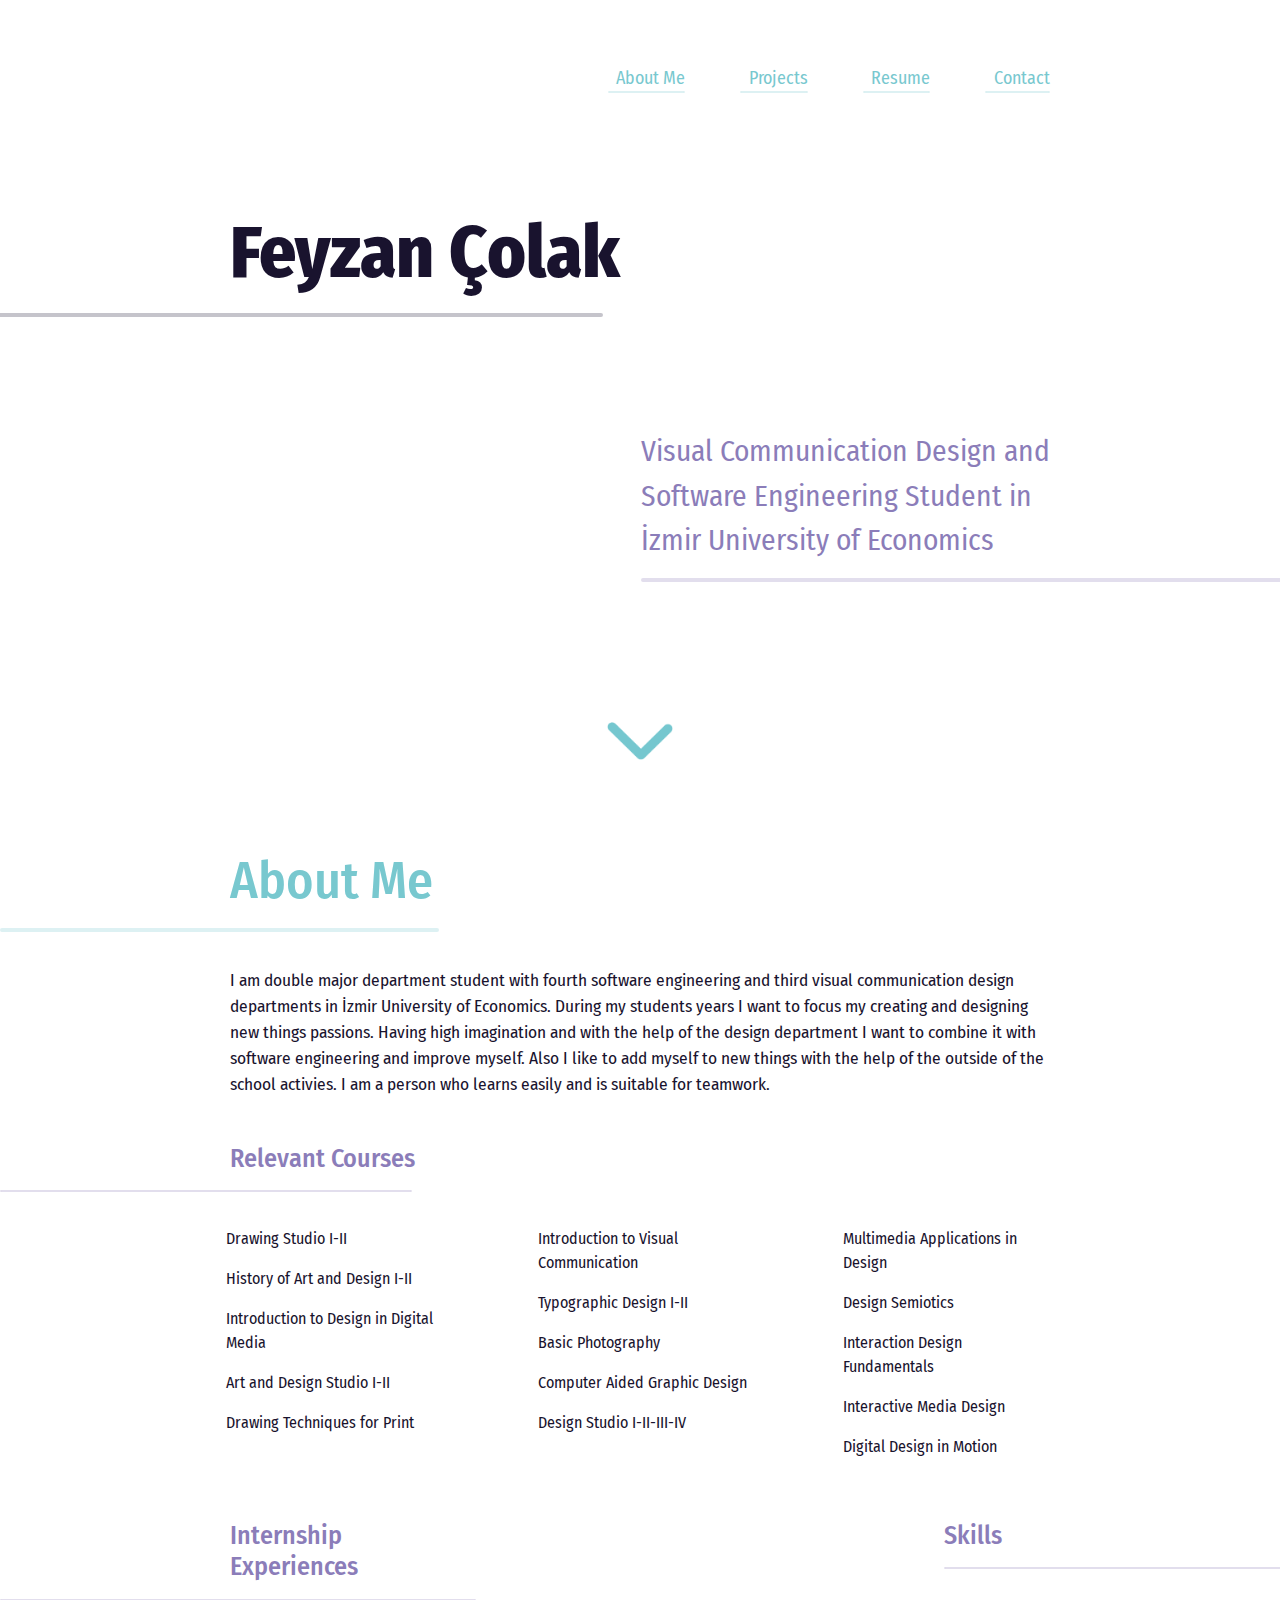
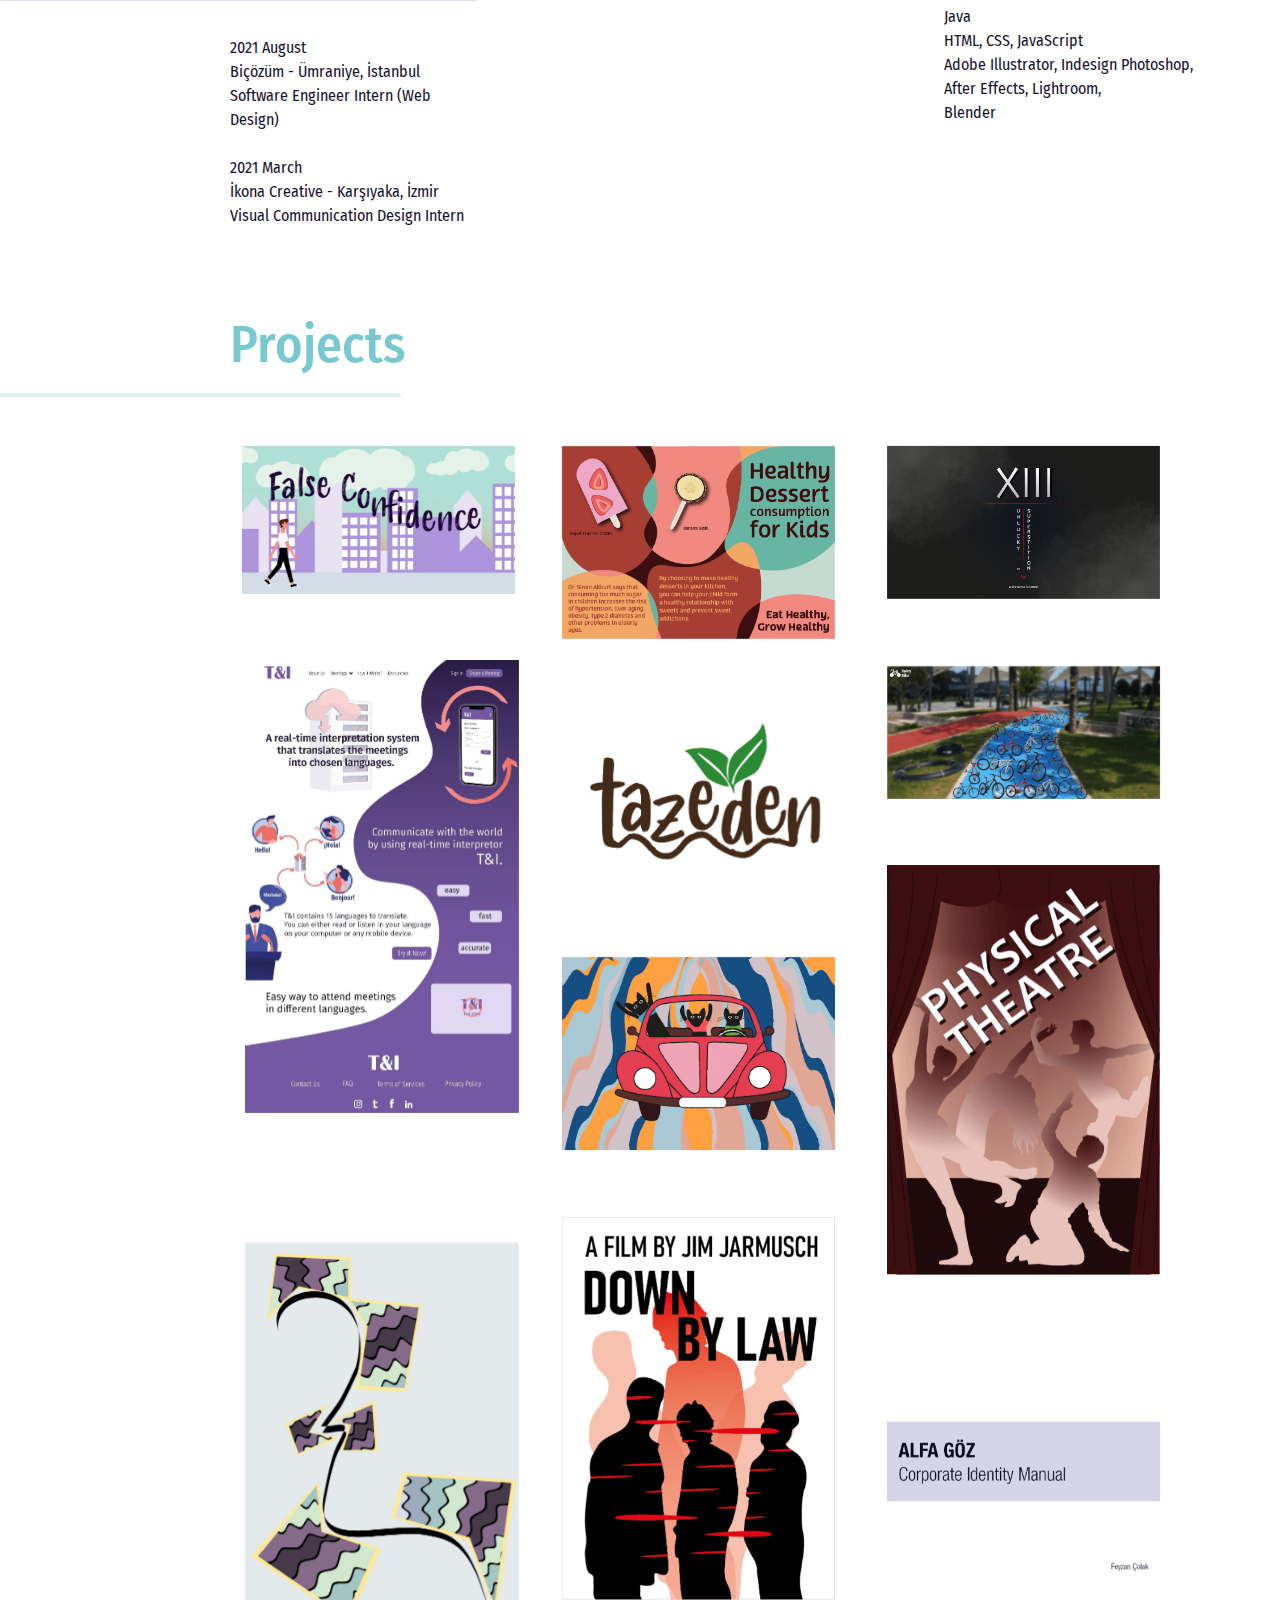
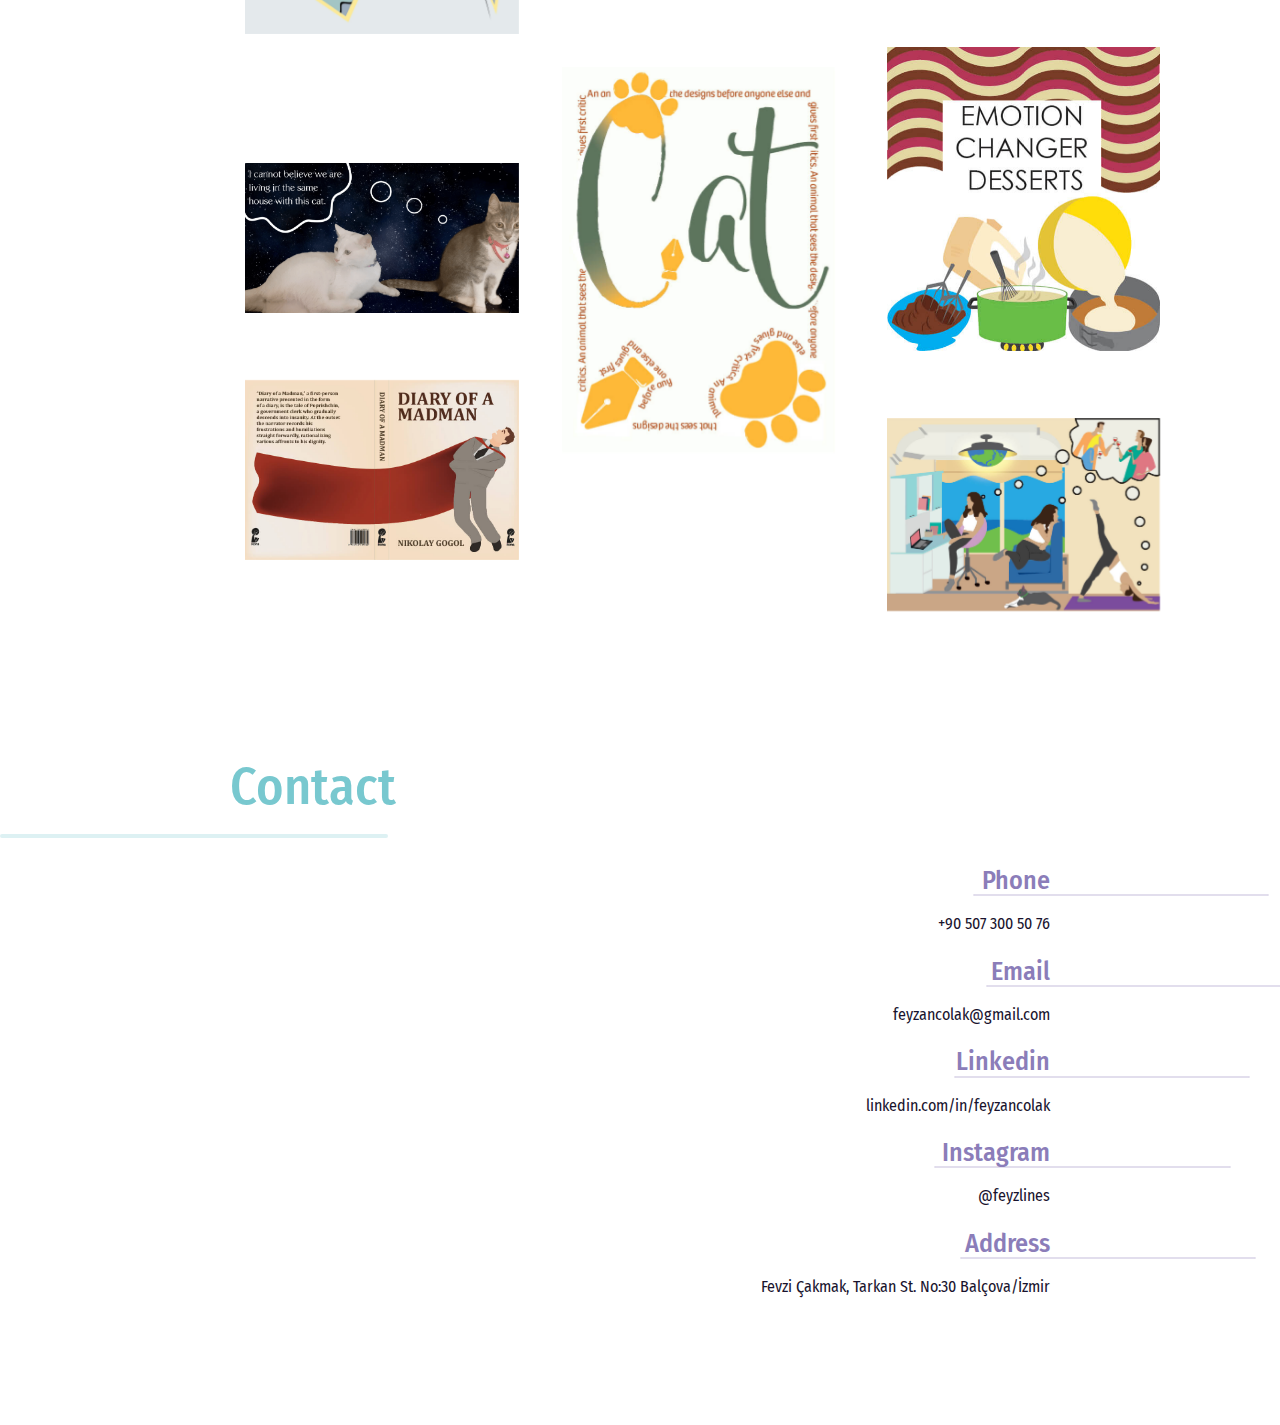
==== commit 0ae9d231: "kullanımvideosu" ====
--- a/index.html
+++ b/index.html
@@ -675,7 +675,13 @@
                               <li data-target="#carouselExampleIndicators6" data-slide-to="5"></li>
                               <li data-target="#carouselExampleIndicators6" data-slide-to="6"></li>
                               <li data-target="#carouselExampleIndicators6" data-slide-to="7"></li>
+                              <li data-target="#carouselExampleIndicators6" data-slide-to="8"></li>
                             </ol>
+                            <div class="carousel-item">
+                              <video width="770px" controls>
+                                  <source src="images/XIII/kullanımVideosu.mp4" type="video/mp4">
+                              </video>
+                            </div>
                             <div class="carousel-inner">
                               <div class="carousel-item active">
                                 <img class="d-block w-100" src="images/XIII/giris.png" alt="First slide">
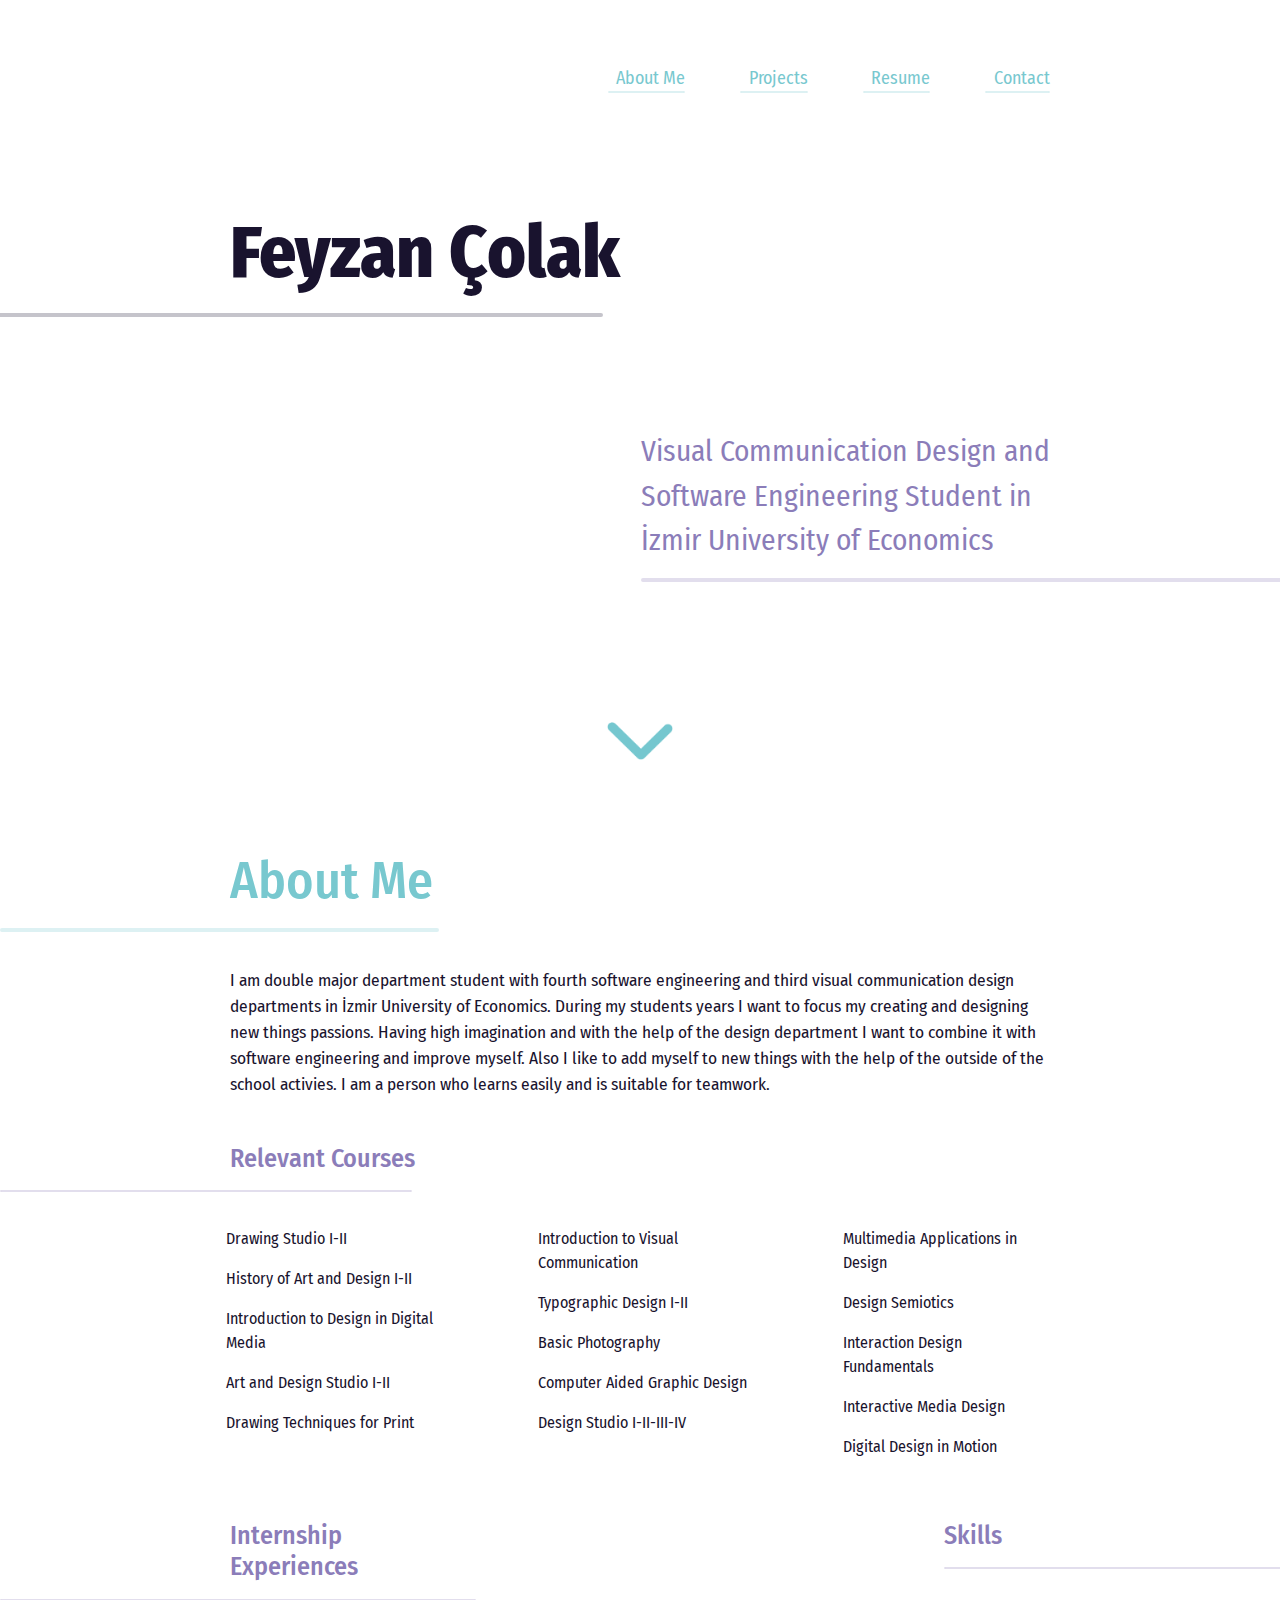
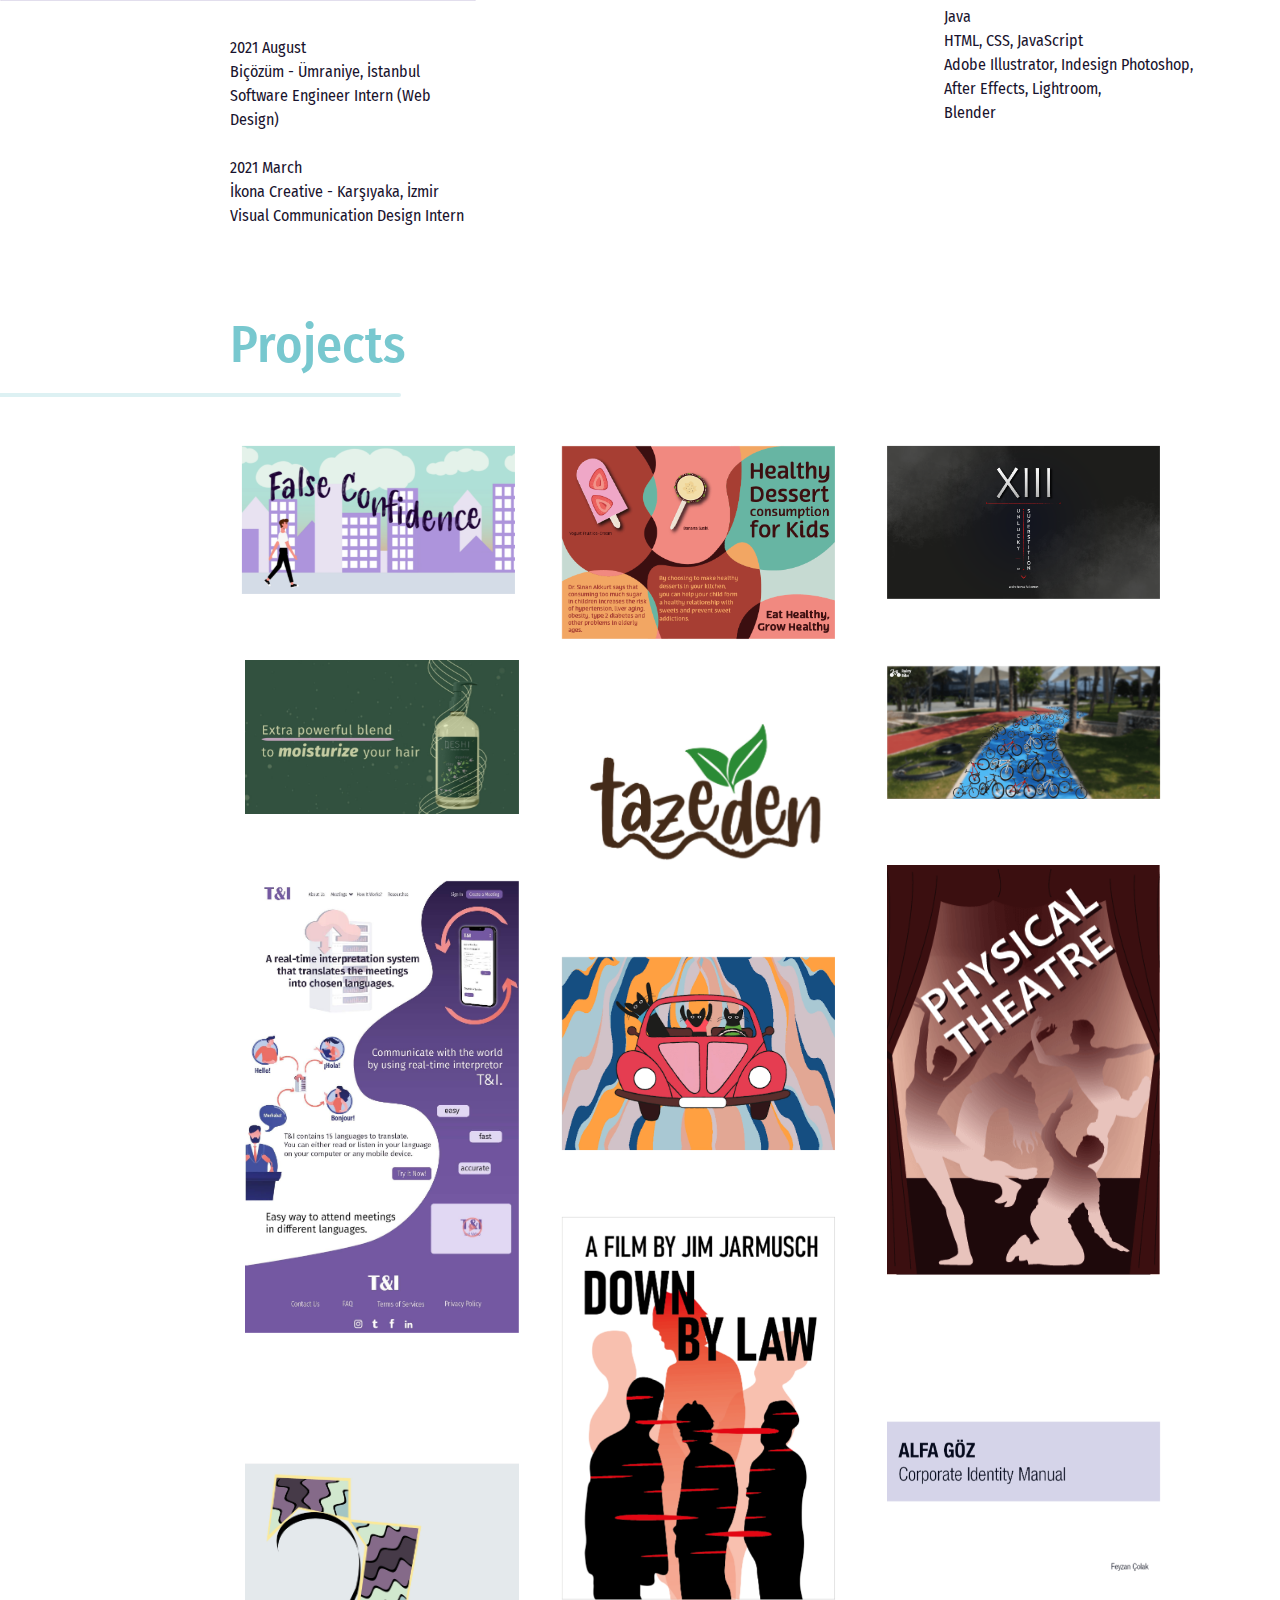
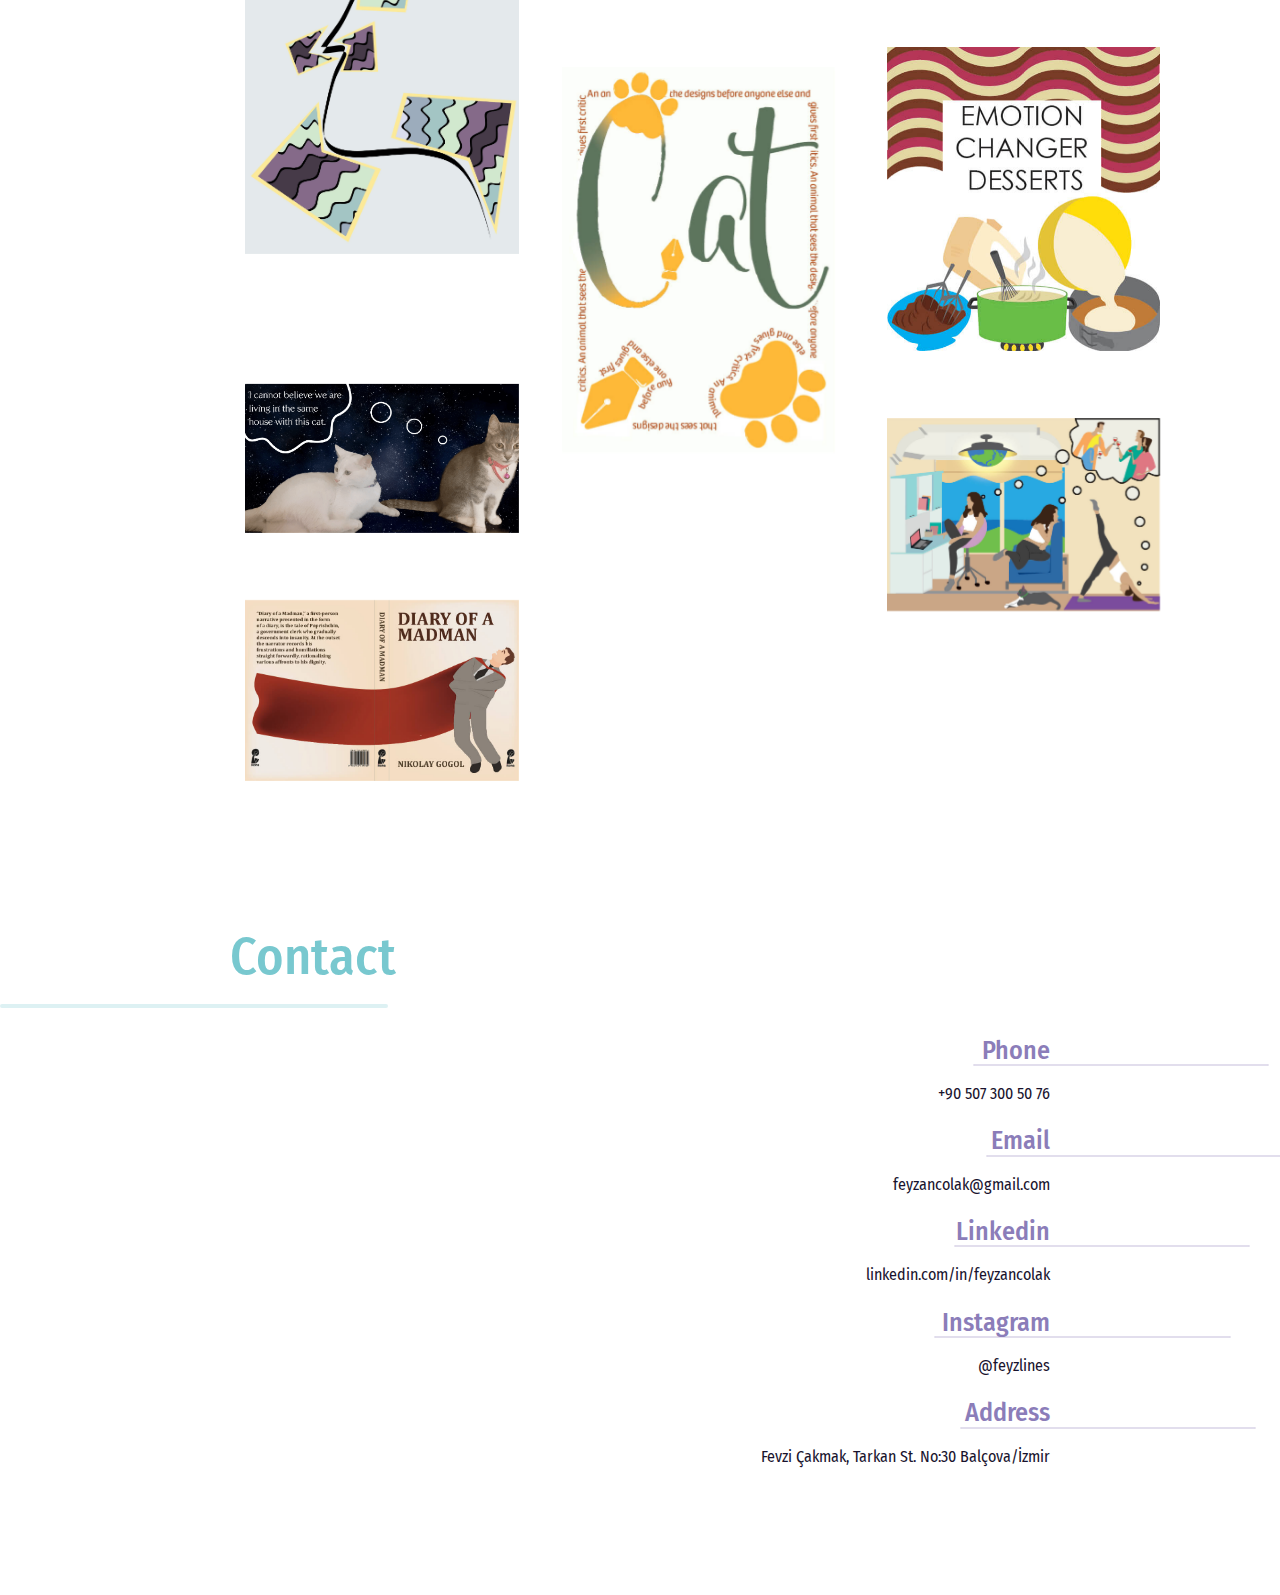
==== commit 6e17ab82: "deshi" ====
--- a/index.html
+++ b/index.html
@@ -150,6 +150,82 @@
                     </div>
                 </div>
 
+
+                <div class="container mt-3" style="margin-left: -1vmin;">
+                  <button type="button" style="background-color: transparent; border: 0px transparent; width: 21.35vw; " class="btn btn-transparent" data-bs-toggle="modal" data-bs-target="#myModal-deshi">
+                       <img src="images/deshi-girisfoto.jpeg" class="image" style="width: 21.35vw; height: auto; margin-bottom: 4.3vmin;">
+                      <div class="middle">
+                          <div class="text"><p style="text-decoration: none; color: #19132E;">Deshi - Vegan Shampoo Brand</p></div>
+                      </div>
+                  </button>
+              </div>
+              <div class="modal fade" id="myModal-deshi">
+                  <div class="modal-dialog modal-lg">
+                    <div class="modal-content">
+                
+                      <!-- Modal Header -->
+                      <div class="modal-header">
+                        <h4 class="modal-title modal-baslik">Deshi - Vegan Shampoo Brand</h4>
+                        <button type="button" class="btn-close" data-bs-dismiss="modal"></button>
+                      </div>
+                
+                      <!-- Modal body -->
+                      <div class="modal-body" >
+                        <div id="carouselExampleIndicators5" class="carousel slide" data-ride="carousel">
+                            <ol class="carousel-indicators">
+                              <li data-target="#carouselExampleIndicators5" data-slide-to="0" class="active"></li>
+                              <li data-target="#carouselExampleIndicators5" data-slide-to="1"></li>
+                              <li data-target="#carouselExampleIndicators5" data-slide-to="2"></li>
+                              <li data-target="#carouselExampleIndicators5" data-slide-to="3"></li>
+                            </ol>
+                            <div class="carousel-inner">
+                              <div class="carousel-item active">
+                                <img class="d-block w-100" src="images/deshi-logo.png" alt="First slide">
+                              </div>
+                              <div class="carousel-item">
+                                <img class="d-block w-100" src="images/deshi-label.png" alt="Second slide">
+                              </div>
+                              <div class="carousel-item">
+                                <img class="d-block w-100" src="images/deshi-bottle.png" alt="Second slide">
+                              </div>
+                              <div class="carousel-item">
+                                <video width="770px" controls>
+                                    <source src="images/deshi-video.mp4" type="video/mp4">
+                                </video>
+                              </div>
+                            </div>
+                            <a class="carousel-control-prev" href="#carouselExampleIndicators5" role="button" data-slide="prev">
+                              <span class="carousel-control-prev-icon" aria-hidden="true" ></span>
+                              <span class="sr-only">Previous</span>
+                            </a>
+                            <a class="carousel-control-next" href="#carouselExampleIndicators5" role="button" data-slide="next" >
+                              <span class="carousel-control-next-icon" aria-hidden="true"></span>
+                              <span class="sr-only" >Next</span>
+                            </a>
+                        </div>
+                        <div style=" margin-left: 0.126vmin; margin-top: 1.6vmin;">
+                            <p  class="modal-yazi">
+                                This is a four part project that includes; choosing a word that has a special meaning for you in the pandemic time, create a design by using the first letter of the word,
+                                create typographic poster with the word and the explanation, create motion graphic for the typographic poster. First three parts were created with using Adobe Illustrator and 
+                                the motion graphic was created with using Adobe After Effects.
+                            </p>
+                        </div>
+                    </div>
+                      
+                
+                
+                    </div>
+                  </div>
+              </div>
+
+
+
+
+
+
+
+
+
                 <div class="container mt-3" style="margin-left: -1vmin;">
                     <button type="button" style="background-color: transparent; border: 0px transparent; width: 21.35vw; " class="btn btn-transparent" data-bs-toggle="modal" data-bs-target="#myModal2">
                          <img src="images/ti.jpg" class="image" style="width: 21.35vw; height: auto; margin-bottom: 4.3vmin;">
@@ -170,7 +246,7 @@
                   
                         <!-- Modal body -->
                         <div class="modal-body" >
-                            <div id="carouselExampleIndicators" class="carousel slide" data-ride="carousel">
+                            <d id="carouselExampleIndicators" class="carousel slide" data-ride="carousel">
                                 <ol class="carousel-indicators">
                                   <li data-target="#carouselExampleIndicators" data-slide-to="0" class="active"></li>
                                   <li data-target="#carouselExampleIndicators" data-slide-to="1"></li>
@@ -195,7 +271,7 @@
                                   <span class="carousel-control-next-icon" aria-hidden="true"></span>
                                   <span class="sr-only">Next</span>
                                 </a>
-                            </div>
+                            </d iv>
                             <div style=" margin-left: 0.26vmin; margin-top: 1.6vmin;">
                                 <p  class="modal-yazi">
                                     This is a website for translation and interpretation system T&I. This website is created by<br> using HTML, CSS and Javascript in the scope of engineering project. Illustrations and <br>design were created in Adobe Illustator beforehand. 
@@ -677,37 +753,38 @@
                               <li data-target="#carouselExampleIndicators6" data-slide-to="7"></li>
                               <li data-target="#carouselExampleIndicators6" data-slide-to="8"></li>
                             </ol>
-                            <div class="carousel-item">
-                              <video width="770px" controls>
-                                  <source src="images/XIII/kullanımVideosu.mp4" type="video/mp4">
-                              </video>
-                            </div>
+                            
                             <div class="carousel-inner">
+                              <div class="carousel-item">
+                                <video width="770px" controls alt="First slide">
+                                    <source src="images/XIII/kullanımVideosu.mp4" type="video/mp4">
+                                </video>
+                              </div>
                               <div class="carousel-item active">
-                                <img class="d-block w-100" src="images/XIII/giris.png" alt="First slide">
+                                <img class="d-block w-100" src="images/XIII/giris.png" alt="Second slide">
                               </div>
                               <div class="carousel-item">
-                                <img class="d-block w-100" src="images/XIII/birincisayfa.png" alt="Second slide">
+                                <img class="d-block w-100" src="images/XIII/birincisayfa.png" alt="Third slide">
                               </div>
                               <div class="carousel-item">
-                                <img class="d-block w-100" src="images/XIII/hover.png" alt="Second slide">
+                                <img class="d-block w-100" src="images/XIII/hover.png" alt="fourth slide">
                               </div>
                               <div class="carousel-item">
-                                <img class="d-block w-100" src="images/XIII/watched.png" alt="Second slide">
+                                <img class="d-block w-100" src="images/XIII/watched.png" alt="Fifth slide">
                               </div>
                               <div class="carousel-item">
-                                <img class="d-block w-100" src="images/XIII/allwatched.png" alt="Second slide">
+                                <img class="d-block w-100" src="images/XIII/allwatched.png" alt="Sixth slide">
                               </div>
                               <div class="carousel-item">
-                                <img class="d-block w-100" src="images/XIII/end.png" alt="Second slide">
+                                <img class="d-block w-100" src="images/XIII/end.png" alt="Seventh slide">
                               </div>
                               <div class="carousel-item">
-                                <video width="770px" controls>
+                                <video width="770px" controls alt="Eight slide">
                                     <source src="images/XIII/coperos.mp4" type="video/mp4">
                                 </video>
                               </div>
                               <div class="carousel-item">
-                                <video width="770px" controls>
+                                <video width="770px" controls alt="Ninth slide">
                                     <source src="images/XIII/aztecs.mp4" type="video/mp4">
                                 </video>
                               </div>
@@ -727,14 +804,15 @@
                             <p  class="modal-yazi">
                                 This is a website UI design about making thirteen neither lucky nor unlucky instead of having a bias of 
                                 thirteen is an unlucky number. This pages will be converted to real website soon. Meanings of the pages: <br>
-                                1. Landing page. With scroll it goes the second page.<br>
-                                2. Main page. Each piece will be clickable and after you click there will be a related video about thirteen.<br>
-                                3. This is the example hover statement of one of the piece. <br>
-                                4. Watched pieces will be shown like this. So that the user able to understand which parts are watched. <br>
-                                5. After all the pieces are watched. At this moment also thirteen will be clickable unlike before. <br>
-                                6. The page after clicked the thirteen and the end.<br>
-                                7. Video that shows the information about the meaning of thirteen for Coperos (culture in Brazil).<br>
-                                8. Video that shows the information about the meaning of thirteen for Aztecs.
+                                1. Usage Video
+                                2. Landing page. With scroll it goes the second page.<br>
+                                3. Main page. Each piece will be clickable and after you click there will be a related video about thirteen.<br>
+                                4. This is the example hover statement of one of the piece. <br>
+                                5. Watched pieces will be shown like this. So that the user able to understand which parts are watched. <br>
+                                6. After all the pieces are watched. At this moment also thirteen will be clickable unlike before. <br>
+                                7. The page after clicked the thirteen and the end.<br>
+                                8. Video that shows the information about the meaning of thirteen for Coperos (culture in Brazil).<br>
+                                9. Video that shows the information about the meaning of thirteen for Aztecs.
                             </p>
                         </div>
                     </div>
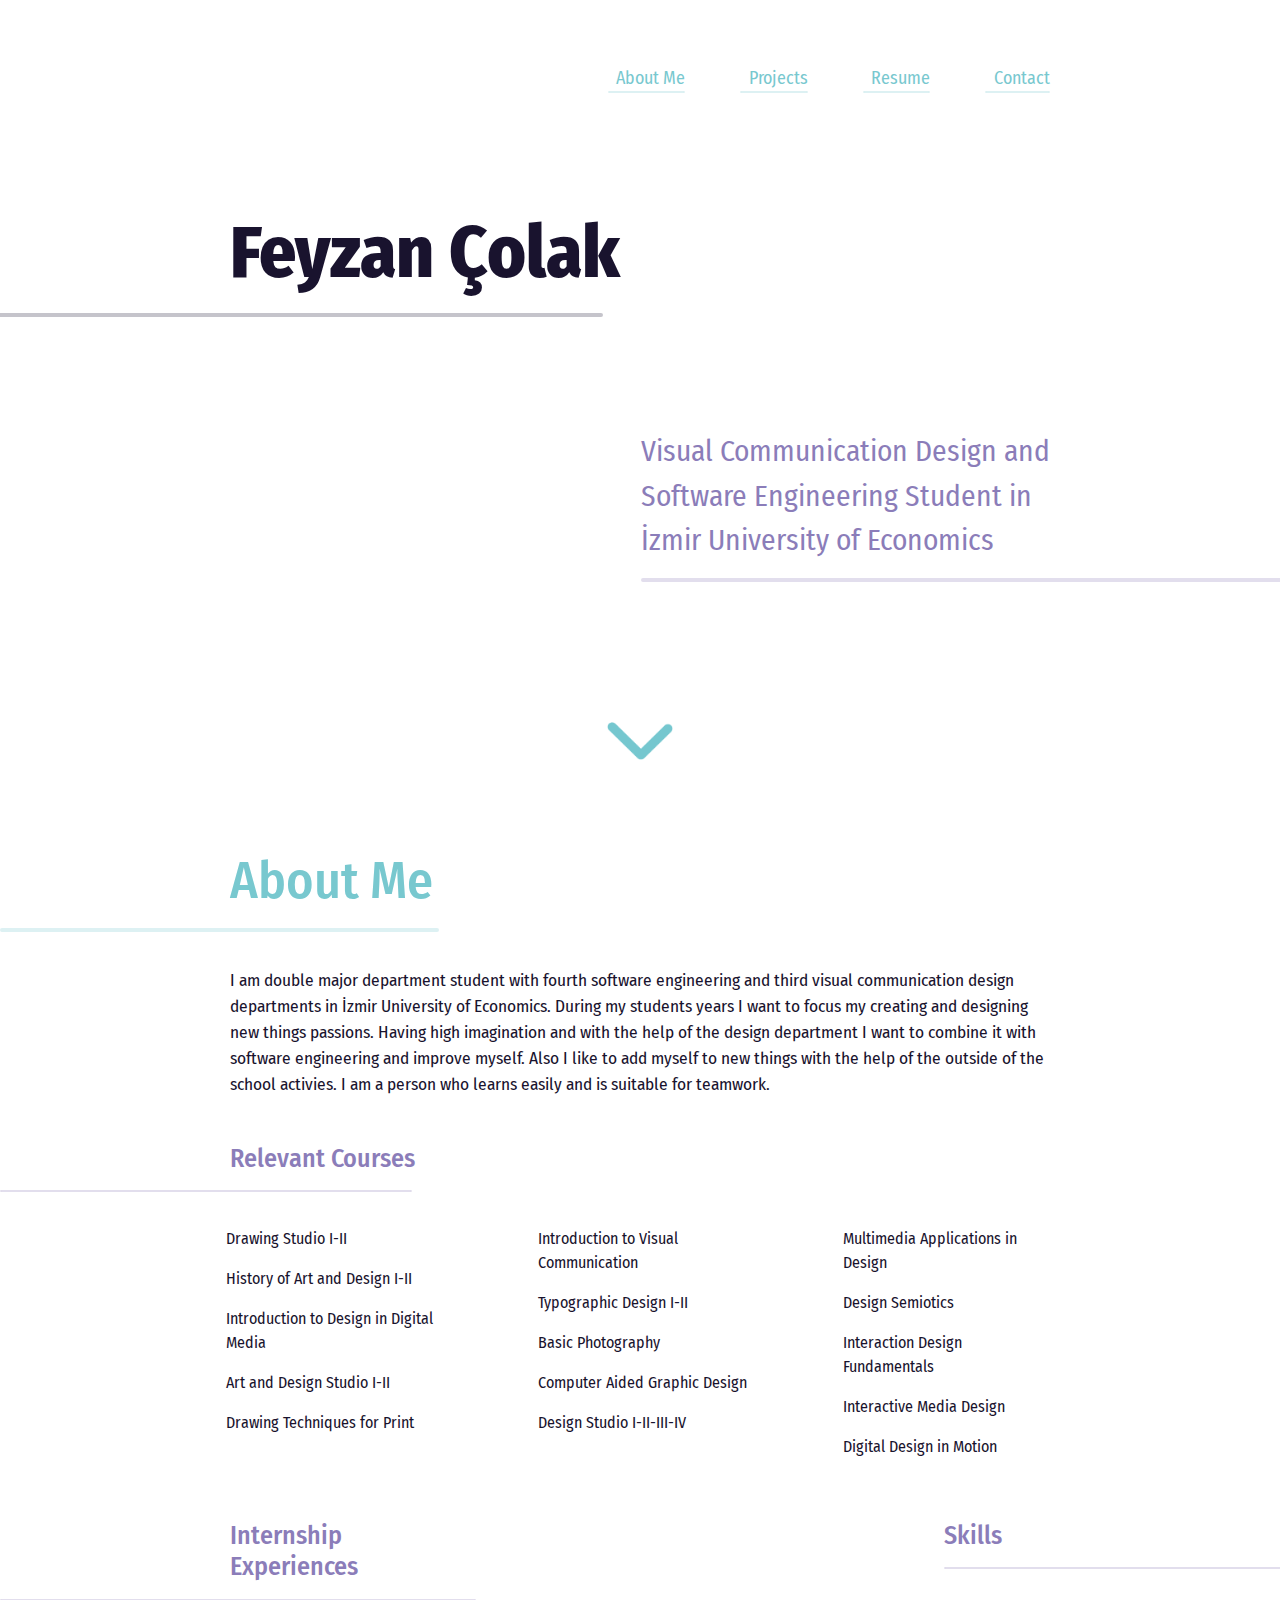
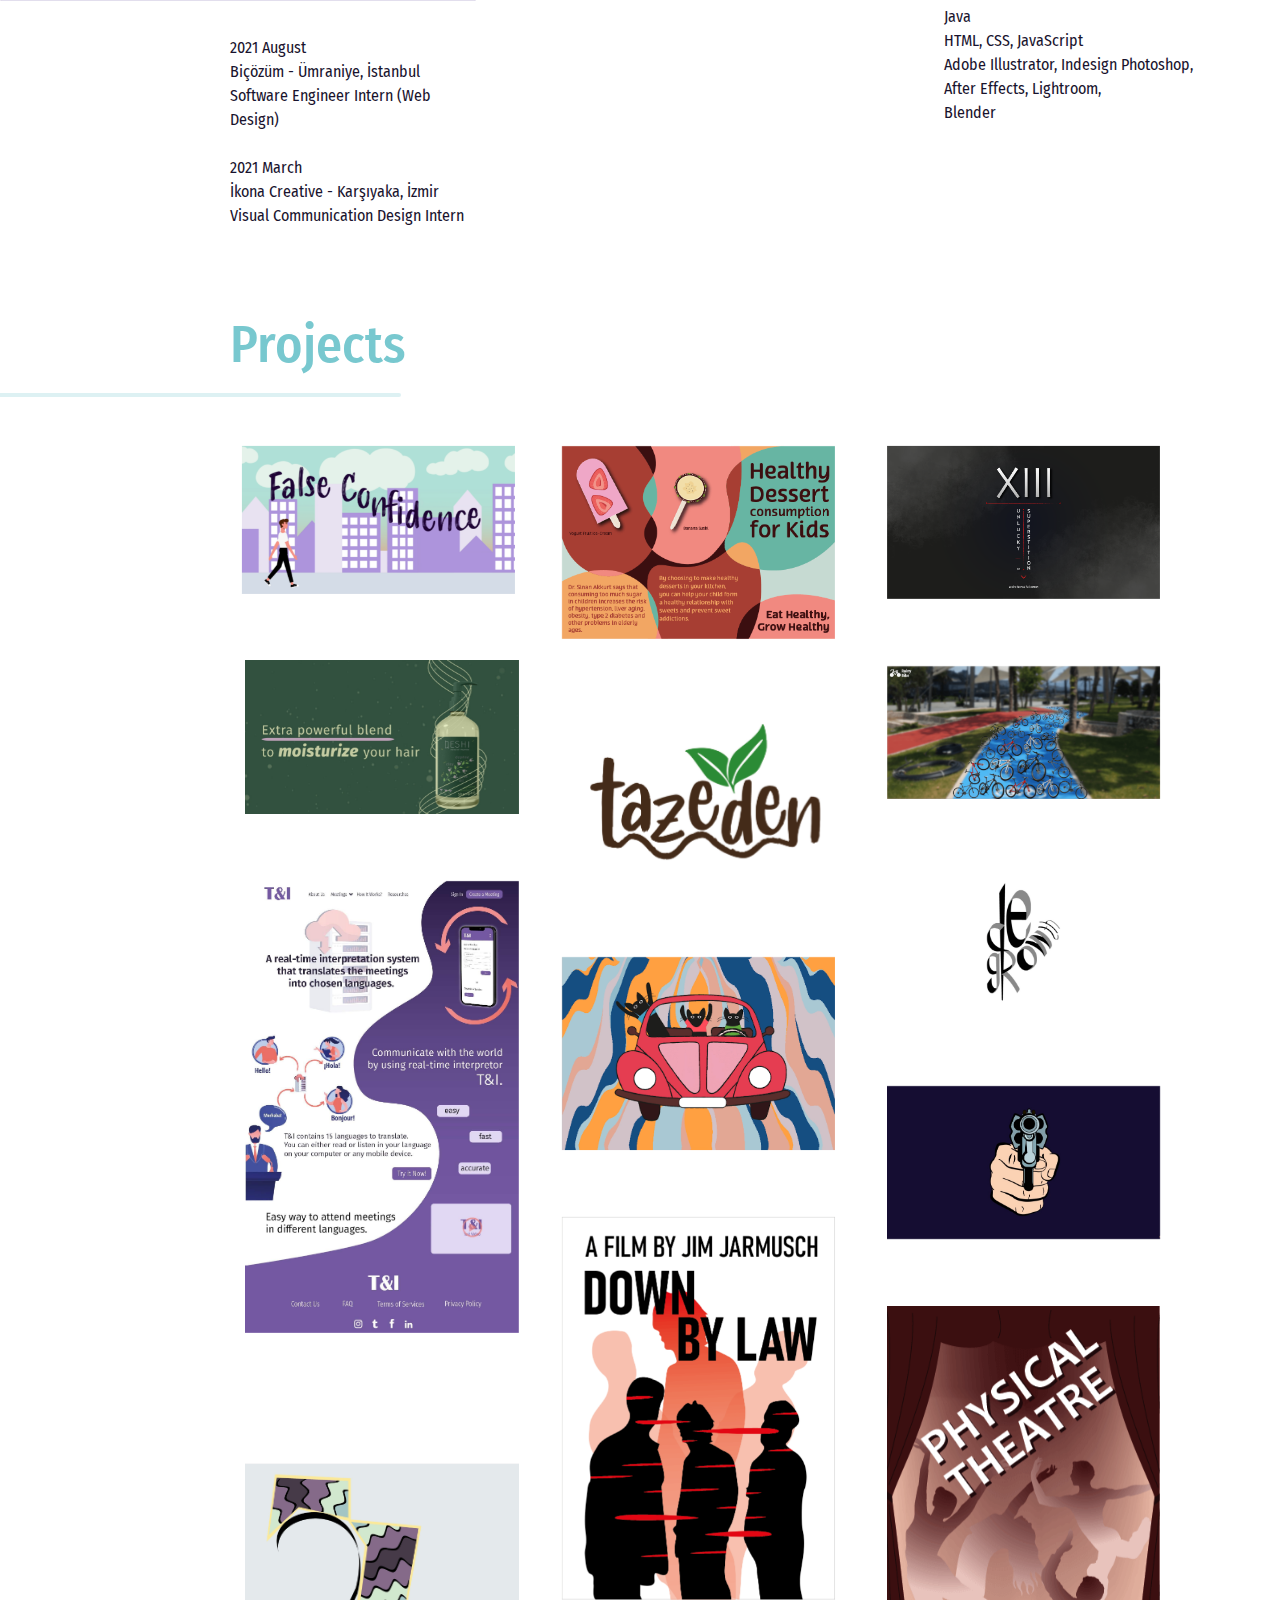
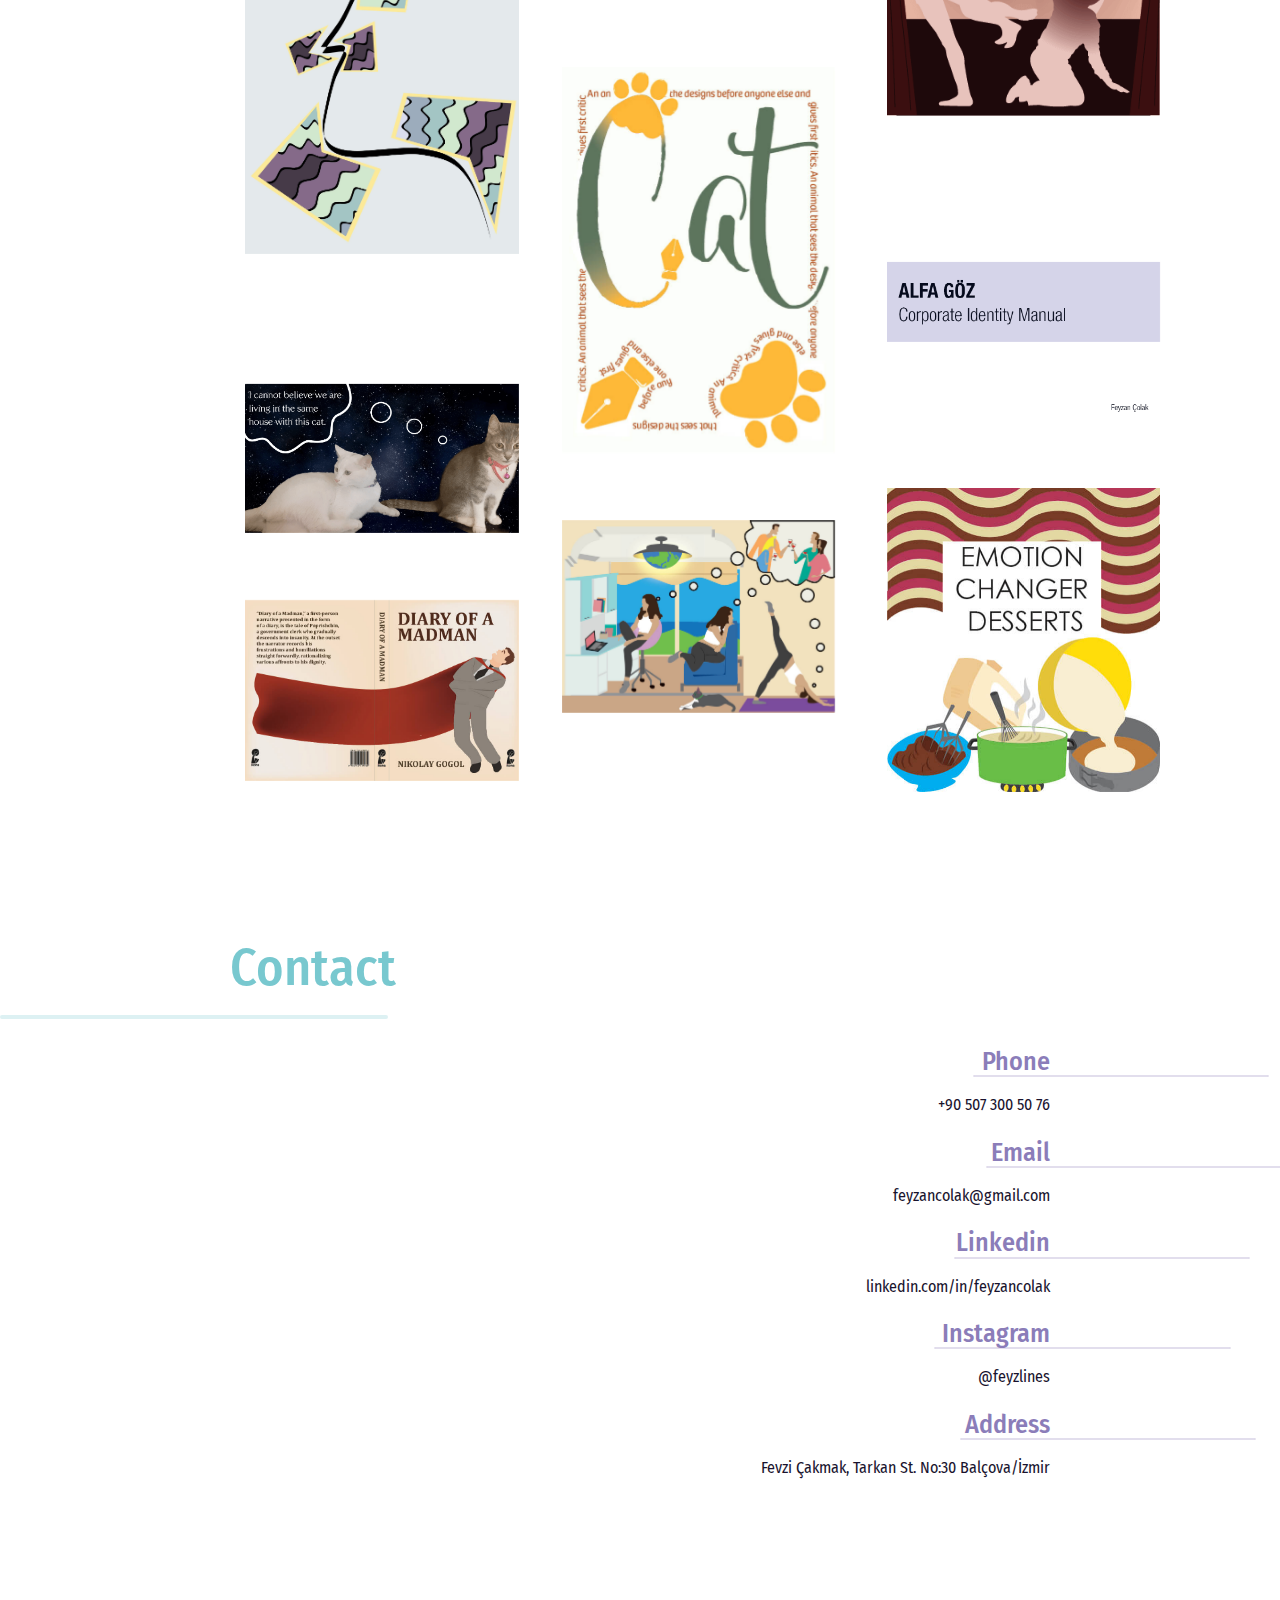
==== commit 1f3eb708: "eklemeler" ====
--- a/index.html
+++ b/index.html
@@ -715,8 +715,40 @@
                             </div>
                         </div>
                       </div>
-                    </div>
-                </div>
+                    </div>                    
+                </div>
+
+                <div class="container mt-3" style="margin-left: -1vmin;">
+                  <button type="button" style="background-color: transparent; border: 0px transparent; width: 21.35vw; " class="btn btn-transparent" data-bs-toggle="modal" data-bs-target="#myModal15">
+                       <img src="images/odam.jpg" class="image" style="width: 21.35vw; height: auto; margin-bottom: 4.3vmin;">
+                      <div class="middle">
+                          <div class="text"><p style="text-decoration: none; color: #19132E;">Pandemic Times</p></div>
+                      </div>
+                  </button>
+              </div>
+              <div class="modal fade" id="myModal15">
+                  <div class="modal-dialog modal-lg">
+                    <div class="modal-content">
+                
+                      <!-- Modal Header -->
+                      <div class="modal-header" >
+                        <h4 class="modal-title  modal-baslik">Me in Pandemic Times</h4>
+                        <button type="button" class="btn-close" data-bs-dismiss="modal"></button>
+                      </div>
+                
+                      <!-- Modal body -->
+                      <div class="modal-body">
+                          <img src="images/odam.jpg" style="width: 40.1vw; height: auto;">
+                      </div>
+                      <div>
+                          <p style="margin-left: 1.15vmin;" class="modal-yazi">
+                              This projects aims to reflect ourselves in the pandemic and quarantine times in the scope of Design Semiotics lesson. 
+                          </p>
+                      </div>
+                    </div>
+                  </div>
+              </div>
+
 
             </div>
             <div class="proje-column">
@@ -858,6 +890,73 @@
                       </div>
                     </div>
                 </div>
+
+                <div class="container mt-3" style="margin-left: -1vmin;">
+                  <button type="button" style="background-color: transparent; border: 0px transparent; width: 21.35vw; " class="btn btn-transparent" data-bs-toggle="modal" data-bs-target="#myModal-deg">
+                       <img src="images/degrowth-logo.jpeg" class="image" style="width: 21.35vw; height: auto; margin-bottom: 4.3vmin;">
+                      <div class="middle">
+                          <div class="text"><p style="text-decoration: none; color: #19132E;">Degrowth</p></div>
+                      </div>
+                  </button>
+              </div>
+              <div class="modal fade" id="myModal-deg">
+                  <div class="modal-dialog modal-lg">
+                    <div class="modal-content">
+                
+                      <!-- Modal Header -->
+                      <div class="modal-header" >
+                        <h4 class="modal-title  modal-baslik">Degrowht Infographic</h4>
+                        <button type="button" class="btn-close" data-bs-dismiss="modal"></button>
+                      </div>
+                
+                      <!-- Modal body -->
+                      <div class="modal-body">
+                          <video width="770px" controls>
+                              <source src="images/degrowth.mp4" type="video/mp4">
+                          </video>
+                      </div>
+                      <div>
+                          <p style="margin-left: 1.15vmin;" class="modal-yazi">
+                              Multimedia inforgraphic about the concept Degrowht. 
+                          </p>
+                      </div>
+                    </div>
+                  </div>
+              </div>
+
+              <div class="container mt-3" style="margin-left: -1vmin;">
+                <button type="button" style="background-color: transparent; border: 0px transparent; width: 21.35vw; " class="btn btn-transparent" data-bs-toggle="modal" data-bs-target="#myModal-thunder">
+                     <img src="images/thunder-foto.jpeg" class="image" style="width: 21.35vw; height: auto; margin-bottom: 4.3vmin;">
+                    <div class="middle">
+                        <div class="text"><p style="text-decoration: none; color: #19132E;">Thunder <br>Music Video</p></div>
+                    </div>
+                </button>
+            </div>
+            <div class="modal fade" id="myModal-thunder">
+                <div class="modal-dialog modal-lg">
+                  <div class="modal-content">
+              
+                    <!-- Modal Header -->
+                    <div class="modal-header" >
+                      <h4 class="modal-title  modal-baslik">Thunder Music Video</h4>
+                      <button type="button" class="btn-close" data-bs-dismiss="modal"></button>
+                    </div>
+              
+                    <!-- Modal body -->
+                    <div class="modal-body">
+                        <video width="770px" controls>
+                            <source src="images/thunder.mp4" type="video/mp4">
+                        </video>
+                    </div>
+                    <div>
+                        <p style="margin-left: 1.15vmin;" class="modal-yazi">
+                          The music video of Thunder from Imagine Dragons. The video was created by using <br>Adobe After Effects in the scope of lesson Digital Design in Motion.
+                        </p>
+                    </div>
+                  </div>
+                </div>
+            </div>
+
                 
                 <div class="container mt-3" style="margin-left: -1vmin;">
                     <button type="button" style="background-color: transparent; border: 0px transparent; width: 21.35vw " class="btn btn-transparent" data-bs-toggle="modal" data-bs-target="#myModal12">
@@ -1126,37 +1225,7 @@
                     </div>
                 </div>
 
-                <div class="container mt-3" style="margin-left: -1vmin;">
-                    <button type="button" style="background-color: transparent; border: 0px transparent; width: 21.35vw; " class="btn btn-transparent" data-bs-toggle="modal" data-bs-target="#myModal15">
-                         <img src="images/odam.jpg" class="image" style="width: 21.35vw; height: auto; margin-bottom: 4.3vmin;">
-                        <div class="middle">
-                            <div class="text"><p style="text-decoration: none; color: #19132E;">Pandemic Times</p></div>
-                        </div>
-                    </button>
-                </div>
-                <div class="modal fade" id="myModal15">
-                    <div class="modal-dialog modal-lg">
-                      <div class="modal-content">
-                  
-                        <!-- Modal Header -->
-                        <div class="modal-header" >
-                          <h4 class="modal-title  modal-baslik">Me in Pandemic Times</h4>
-                          <button type="button" class="btn-close" data-bs-dismiss="modal"></button>
-                        </div>
-                  
-                        <!-- Modal body -->
-                        <div class="modal-body">
-                            <img src="images/odam.jpg" style="width: 40.1vw; height: auto;">
-                        </div>
-                        <div>
-                            <p style="margin-left: 1.15vmin;" class="modal-yazi">
-                                This projects aims to reflect ourselves in the pandemic and quarantine times in the scope of Design Semiotics lesson. 
-                            </p>
-                        </div>
-                      </div>
-                    </div>
-                </div>
-
+             
             </div>
         </div>
         
